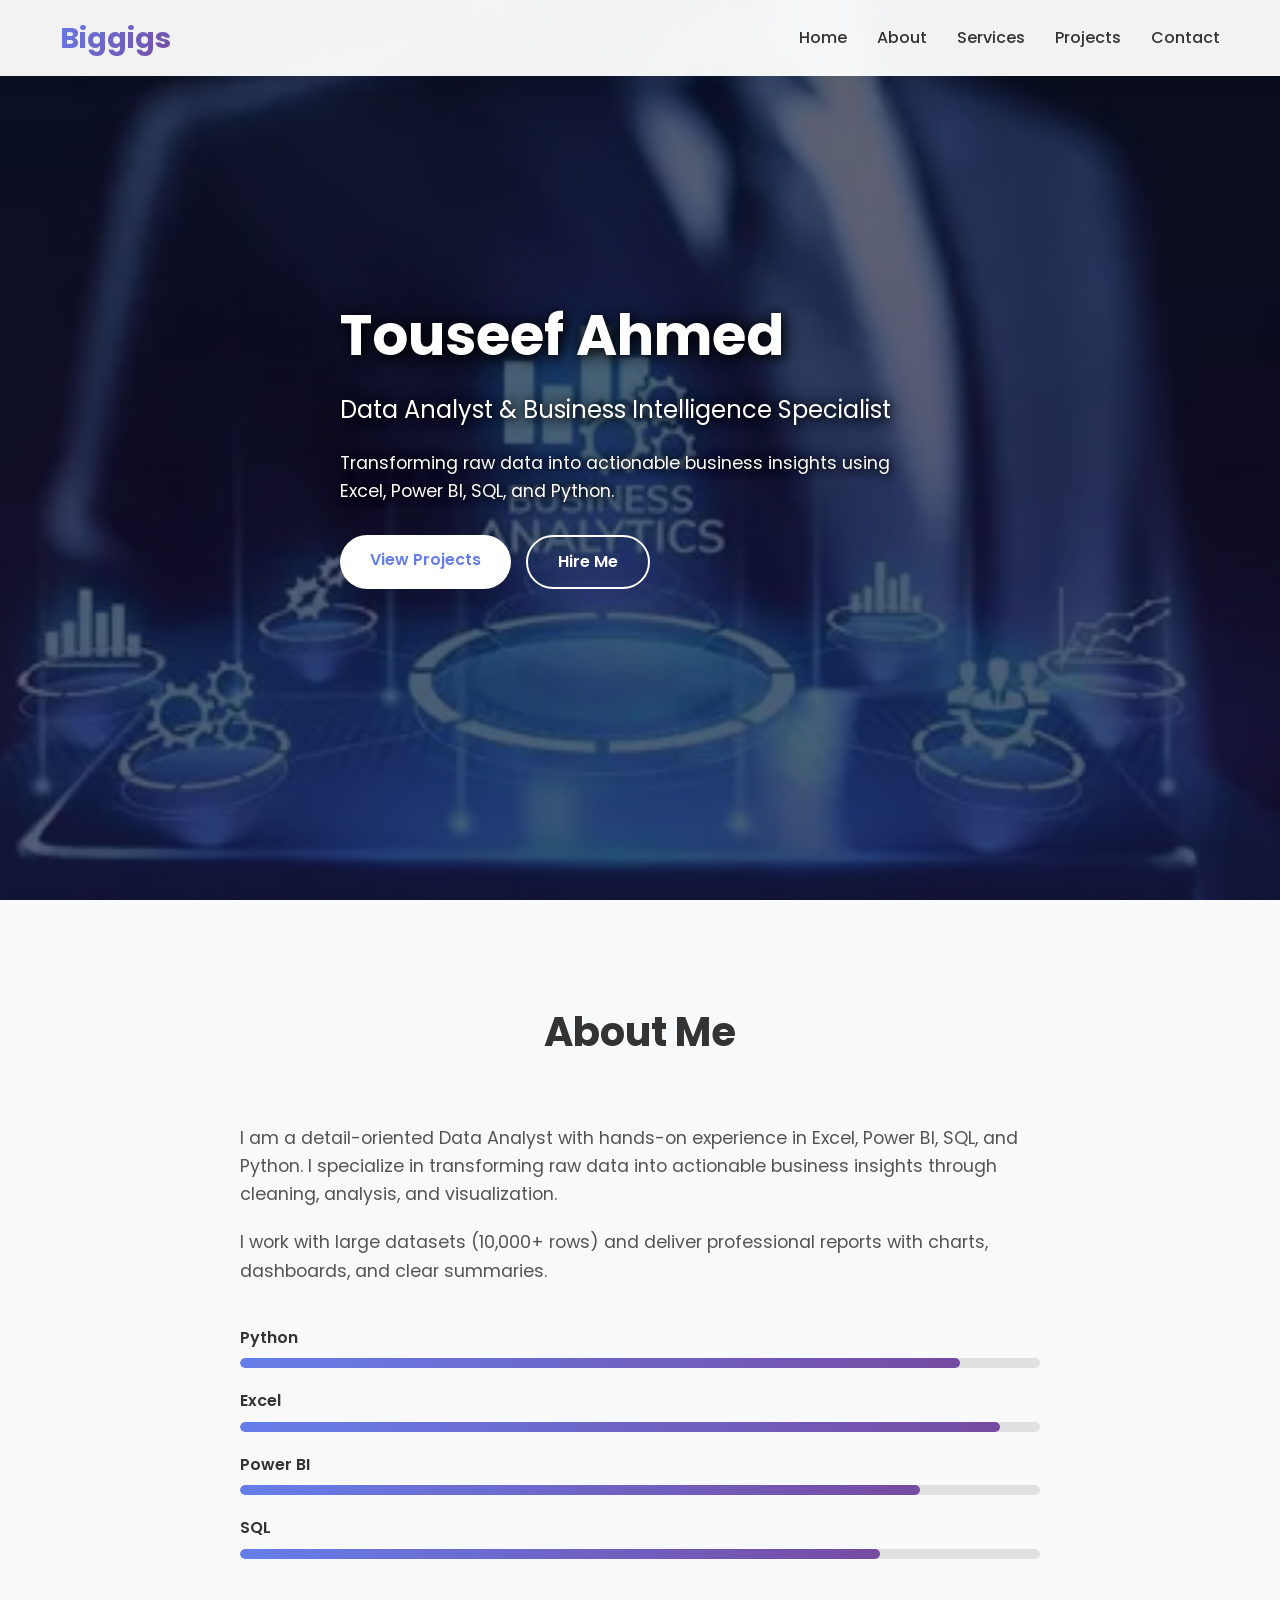
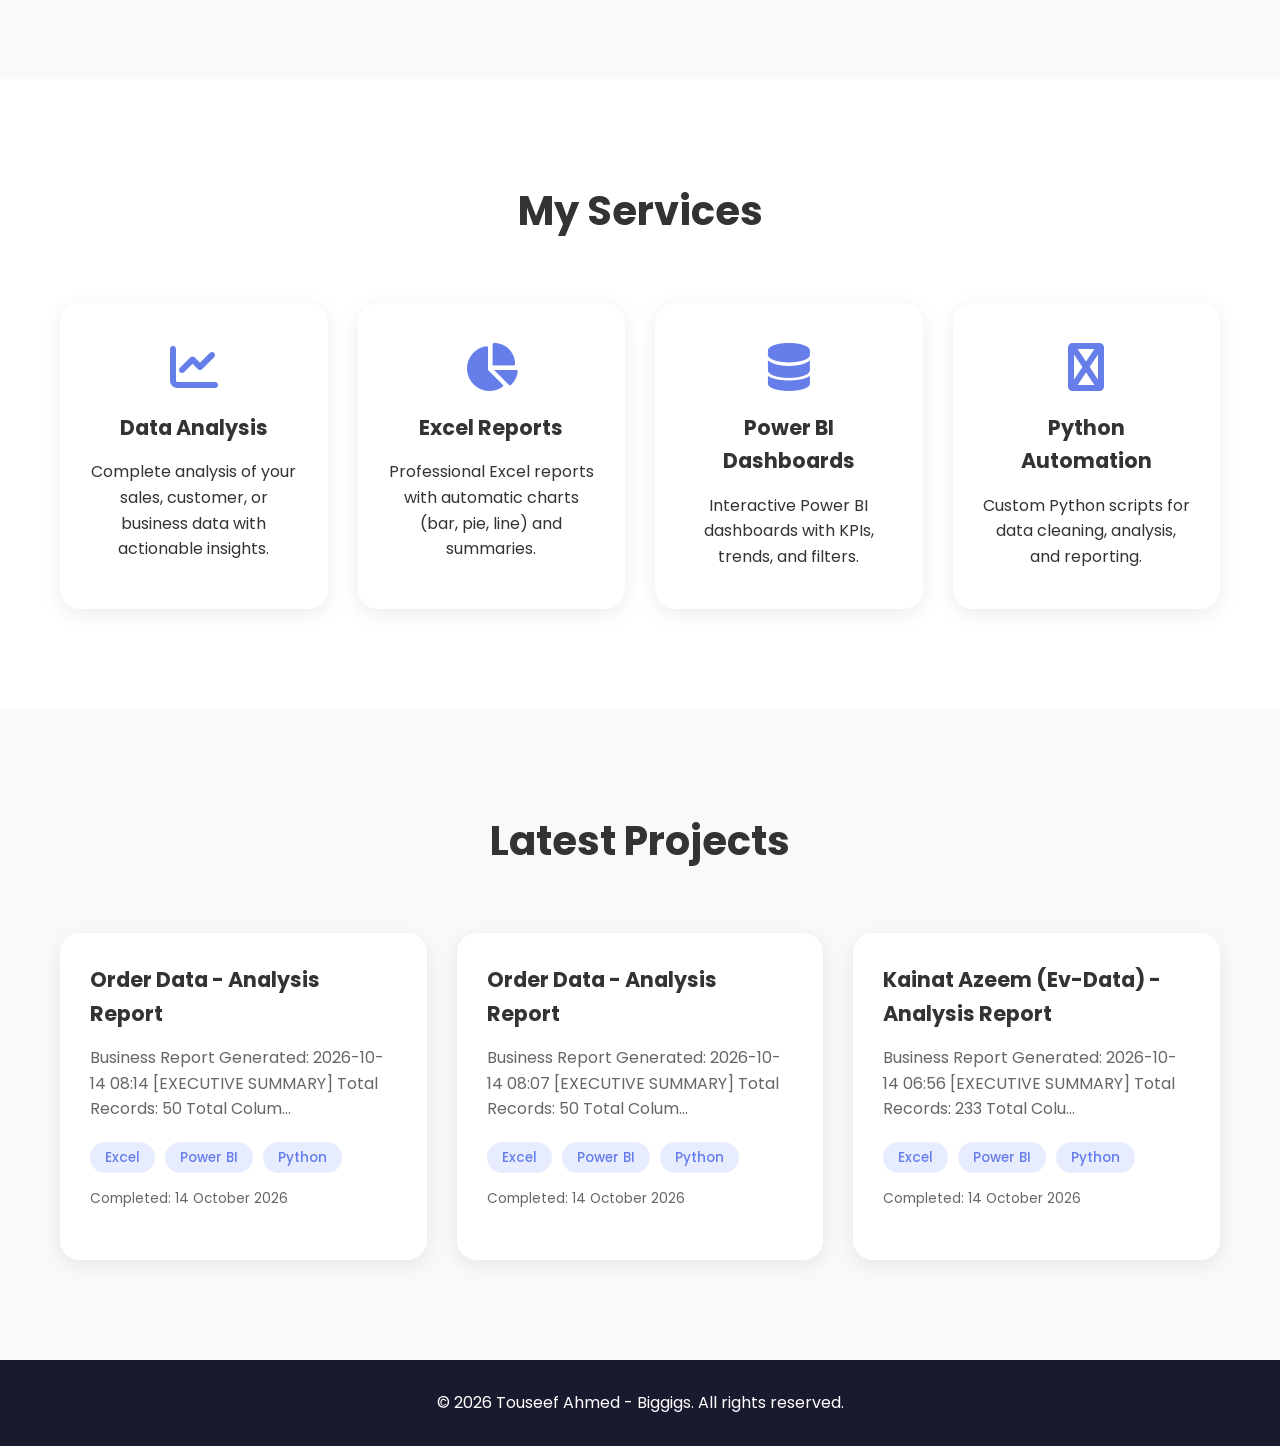
==== index.html @ 7743b67b "Update project: Order Data" ====
﻿<!DOCTYPE html>
<html lang="en">
<head>
    <meta charset="UTF-8">
    <meta name="viewport" content="width=device-width, initial-scale=1.0">
    <title>Touseef Ahmed - Data Analyst Portfolio</title>
    <link rel="stylesheet" href="style.css">
    <link href="https://fonts.googleapis.com/css2?family=Poppins:wght@300;400;600;700&display=swap" rel="stylesheet">
    <link rel="stylesheet" href="https://cdnjs.cloudflare.com/ajax/libs/font-awesome/6.4.0/css/all.min.css">
</head>
<body>
    <!-- Navigation -->
    <nav class="navbar">
        <div class="container">
            <div class="logo">Biggigs</div>
            <ul class="nav-links">
                <li><a href="#home">Home</a></li>
                <li><a href="#about">About</a></li>
                <li><a href="#services">Services</a></li>
                <li><a href="#projects">Projects</a></li>
                <li><a href="#contact">Contact</a></li>
            </ul>
        </div>
    </nav>

    <!-- Hero Section -->
    <section id="home" class="hero">
        <div class="container">
            <div class="hero-content">
                <h1>Touseef Ahmed</h1>
                <h2>Data Analyst & Business Intelligence Specialist</h2>
                <p>Transforming raw data into actionable business insights using Excel, Power BI, SQL, and Python.</p>
                <div class="hero-buttons">
                    <a href="#projects" class="btn btn-primary">View Projects</a>
                    <a href="#contact" class="btn btn-secondary">Hire Me</a>
                </div>
            </div>
        </div>
    </section>

    <!-- About Section -->
    <section id="about" class="about">
        <div class="container">
            <h2 class="section-title">About Me</h2>
            <div class="about-content">
                <p>I am a detail-oriented Data Analyst with hands-on experience in Excel, Power BI, SQL, and Python. I specialize in transforming raw data into actionable business insights through cleaning, analysis, and visualization.</p>
                <p>I work with large datasets (10,000+ rows) and deliver professional reports with charts, dashboards, and clear summaries.</p>
                <div class="skills">
                    <div class="skill-item">
                        <span>Python</span>
                        <div class="progress-bar"><div class="progress" style="width: 90%"></div></div>
                    </div>
                    <div class="skill-item">
                        <span>Excel</span>
                        <div class="progress-bar"><div class="progress" style="width: 95%"></div></div>
                    </div>
                    <div class="skill-item">
                        <span>Power BI</span>
                        <div class="progress-bar"><div class="progress" style="width: 85%"></div></div>
                    </div>
                    <div class="skill-item">
                        <span>SQL</span>
                        <div class="progress-bar"><div class="progress" style="width: 80%"></div></div>
                    </div>
                </div>
            </div>
        </div>
    </section>

    <!-- Services Section -->
    <section id="services" class="services">
        <div class="container">
            <h2 class="section-title">My Services</h2>
            <div class="services-grid">
                <div class="service-card">
                    <i class="fas fa-chart-line"></i>
                    <h3>Data Analysis</h3>
                    <p>Complete analysis of your sales, customer, or business data with actionable insights.</p>
                </div>
                <div class="service-card">
                    <i class="fas fa-chart-pie"></i>
                    <h3>Excel Reports</h3>
                    <p>Professional Excel reports with automatic charts (bar, pie, line) and summaries.</p>
                </div>
                <div class="service-card">
                    <i class="fas fa-database"></i>
                    <h3>Power BI Dashboards</h3>
                    <p>Interactive Power BI dashboards with KPIs, trends, and filters.</p>
                </div>
                <div class="service-card">
                    <i class="fas fa-python"></i>
                    <h3>Python Automation</h3>
                    <p>Custom Python scripts for data cleaning, analysis, and reporting.</p>
                </div>
            </div>
        </div>
    </section>

    <!-- Projects Section -->
    <section id="projects" class="projects">
        <div class="container">
            <h2 class="section-title">Latest Projects</h2>
            <div class="projects-grid" id="projects-grid">
                <div class="project-card" data-project="Order Data">
                    <h3>Order Data - Analysis Report</h3>
                    <p>Business Report    Generated: 2026-10-14 08:14  [EXECUTIVE SUMMARY] Total Records: 50 Total Colum...</p>
                    <div class="project-tags">
                        <span>Excel</span>
                        <span>Power BI</span>
                        <span>Python</span>
                    </div>
                    <p class="project-date">Completed: 14 October 2026</p>
                </div>

                <div class="project-card" data-project="Order Data">
                    <h3>Order Data - Analysis Report</h3>
                    <p>Business Report    Generated: 2026-10-14 08:07  [EXECUTIVE SUMMARY] Total Records: 50 Total Colum...</p>
                    <div class="project-tags">
                        <span>Excel</span>
                        <span>Power BI</span>
                        <span>Python</span>
                    </div>
                    <p class="project-date">Completed: 14 October 2026</p>
                </div>

                <div class="project-card" data-project="Kainat Azeem (Ev-Data)">
                    <h3>Kainat Azeem (Ev-Data) - Analysis Report</h3>
                    <p>Business Report    Generated: 2026-10-14 06:56  [EXECUTIVE SUMMARY] Total Records: 233 Total Colu...</p>
                    <div class="project-tags">
                        <span>Excel</span>
                        <span>Power BI</span>
                        <span>Python</span>
                    </div>
                    <p class="project-date">Completed: 14 October 2026</p>
                </div>

                
    </section>

    <!-- Footer -->
    <footer class="footer">
        <div class="container">
            <p>&copy; 2026 Touseef Ahmed - Biggigs. All rights reserved.</p>
        </div>
    </footer>

    <script src="script.js"></script>
</body>
</html>
---- style.css ----
﻿* {
    margin: 0;
    padding: 0;
    box-sizing: border-box;
}

body {
    font-family: 'Poppins', sans-serif;
    line-height: 1.6;
    color: #333;
    overflow-x: hidden;
}

.container {
    max-width: 1200px;
    margin: 0 auto;
    padding: 0 20px;
}

/* Navigation */
.navbar {
    position: fixed;
    top: 0;
    width: 100%;
    background: rgba(255, 255, 255, 0.95);
    backdrop-filter: blur(10px);
    box-shadow: 0 2px 20px rgba(0,0,0,0.1);
    z-index: 1000;
    padding: 15px 0;
}

.navbar .container {
    display: flex;
    justify-content: space-between;
    align-items: center;
}

.logo {
    font-size: 1.8rem;
    font-weight: 700;
    background: linear-gradient(135deg, #667eea, #764ba2);
    -webkit-background-clip: text;
    -webkit-text-fill-color: transparent;
}

.nav-links {
    display: flex;
    list-style: none;
    gap: 30px;
}

.nav-links a {
    text-decoration: none;
    color: #333;
    font-weight: 500;
    transition: color 0.3s;
}

.nav-links a:hover {
    color: #667eea;
}



.btn {
    padding: 12px 30px;
    border-radius: 50px;
    text-decoration: none;
    font-weight: 600;
    transition: all 0.3s;
    display: inline-block;
}

.btn-primary {
    background: white;
    color: #667eea;
}

.btn-primary:hover {
    transform: translateY(-3px);
    box-shadow: 0 10px 30px rgba(0,0,0,0.2);
}

.btn-secondary {
    background: transparent;
    color: white;
    border: 2px solid white;
}

.btn-secondary:hover {
    background: white;
    color: #667eea;
}

/* Sections */
section {
    padding: 100px 0;
}

.section-title {
    text-align: center;
    font-size: 2.5rem;
    margin-bottom: 60px;
    color: #333;
}

/* About */
.about {
    background: #f8f9fa;
}

.about-content {
    max-width: 800px;
    margin: 0 auto;
}

.about-content p {
    font-size: 1.1rem;
    margin-bottom: 20px;
    color: #555;
}

.skills {
    margin-top: 40px;
}

.skill-item {
    margin-bottom: 20px;
}

.skill-item span {
    display: block;
    font-weight: 600;
    margin-bottom: 8px;
}

.progress-bar {
    height: 10px;
    background: #e0e0e0;
    border-radius: 10px;
    overflow: hidden;
}

.progress {
    height: 100%;
    background: linear-gradient(90deg, #667eea, #764ba2);
    border-radius: 10px;
    transition: width 1s ease;
}

/* Services */
.services-grid {
    display: grid;
    grid-template-columns: repeat(auto-fit, minmax(250px, 1fr));
    gap: 30px;
}

.service-card {
    background: white;
    padding: 40px 30px;
    border-radius: 20px;
    text-align: center;
    box-shadow: 0 5px 20px rgba(0,0,0,0.08);
    transition: transform 0.3s, box-shadow 0.3s;
}

.service-card:hover {
    transform: translateY(-10px);
    box-shadow: 0 15px 40px rgba(0,0,0,0.15);
}

.service-card i {
    font-size: 3rem;
    color: #667eea;
    margin-bottom: 20px;
}

.service-card h3 {
    font-size: 1.3rem;
    margin-bottom: 15px;
}

/* Projects */
.projects {
    background: #f8f9fa;
}

.projects-grid {
    display: grid;
    grid-template-columns: repeat(auto-fit, minmax(300px, 1fr));
    gap: 30px;
}

.project-card {
    background: white;
    padding: 30px;
    border-radius: 20px;
    box-shadow: 0 5px 20px rgba(0,0,0,0.08);
    transition: transform 0.3s;
}

.project-card:hover {
    transform: translateY(-5px);
}

.project-card h3 {
    font-size: 1.3rem;
    margin-bottom: 15px;
    color: #333;
}

.project-card p {
    color: #666;
    margin-bottom: 20px;
}

.project-date {
    color: #999;
    font-size: 0.85rem;
    margin-top: 15px;
}

.project-tags {
    display: flex;
    gap: 10px;
    flex-wrap: wrap;
}

.project-tags span {
    background: #e8ecff;
    color: #667eea;
    padding: 5px 15px;
    border-radius: 20px;
    font-size: 0.85rem;
    font-weight: 500;
}

/* Contact */
.contact-grid {
    display: grid;
    grid-template-columns: repeat(auto-fit, minmax(220px, 1fr));
    gap: 25px;
}

.contact-card {
    background: white;
    padding: 30px;
    border-radius: 20px;
    text-align: center;
    text-decoration: none;
    color: #333;
    box-shadow: 0 5px 20px rgba(0,0,0,0.08);
    transition: transform 0.3s, box-shadow 0.3s;
    display: block;
}

.contact-card:hover {
    transform: translateY(-5px);
    box-shadow: 0 15px 40px rgba(0,0,0,0.15);
}

.contact-card i {
    font-size: 2.5rem;
    color: #667eea;
    margin-bottom: 15px;
}

.contact-card h3 {
    font-size: 1.1rem;
    margin-bottom: 8px;
}

.contact-card p {
    color: #666;
    font-size: 0.9rem;
}

/* Footer */
.footer {
    background: #1a1a2e;
    color: white;
    text-align: center;
    padding: 30px 0;
}

/* Responsive */
@media (max-width: 768px) {
    .hero-content h1 {
        font-size: 2.5rem;
    }
    .hero-content h2 {
        font-size: 1.2rem;
    }
    .nav-links {
        display: none;
    }
    .section-title {
        font-size: 2rem;
    }
}
/* Hero - Business Analytics Background (CLEAR) */
.hero {
    height: 100vh;
    display: flex;
    align-items: center;
    background: linear-gradient(
        rgba(20, 30, 70, 0.55),
        rgba(40, 20, 80, 0.55)
    ),
    url('business-analytics-bg.jpg');
    background-size: cover;
    background-position: center;
    background-attachment: fixed;
    color: white;
    padding-top: 80px;
    position: relative;
}

/* Dark overlay for better text readability */
.hero::before {
    content: '';
    position: absolute;
    top: 0;
    left: 0;
    right: 0;
    bottom: 0;
    background: rgba(0, 0, 0, 0.25);
    z-index: 1;
}

.hero .container {
    position: relative;
    z-index: 2;
}

.hero-content h1 {
    font-size: 3.5rem;
    font-weight: 700;
    margin-bottom: 10px;
    text-shadow: 2px 2px 12px rgba(0, 0, 0, 0.9),
                 0 0 20px rgba(0, 0, 0, 0.7);
}

.hero-content h2 {
    font-size: 1.5rem;
    font-weight: 400;
    margin-bottom: 20px;
    opacity: 1;
    text-shadow: 2px 2px 10px rgba(0, 0, 0, 0.9),
                 0 0 15px rgba(0, 0, 0, 0.7);
}

.hero-content p {
    font-size: 1.1rem;
    margin-bottom: 30px;
    max-width: 600px;
    opacity: 1;
    text-shadow: 1px 1px 8px rgba(0, 0, 0, 0.9),
                 0 0 12px rgba(0, 0, 0, 0.7);
}

.hero-buttons {
    display: flex;
    gap: 15px;
    flex-wrap: wrap;
}



/* Project Image */
.project-image {
    width: 100%;
    height: 200px;
    overflow: hidden;
    border-radius: 12px;
    margin-bottom: 20px;
    background: #f0f4f8;
    display: flex;
    align-items: center;
    justify-content: center;
}

.project-image img {
    width: 100%;
    height: 100%;
    object-fit: cover;
    transition: transform 0.3s ease;
}

.project-card:hover .project-image img {
    transform: scale(1.05);
}
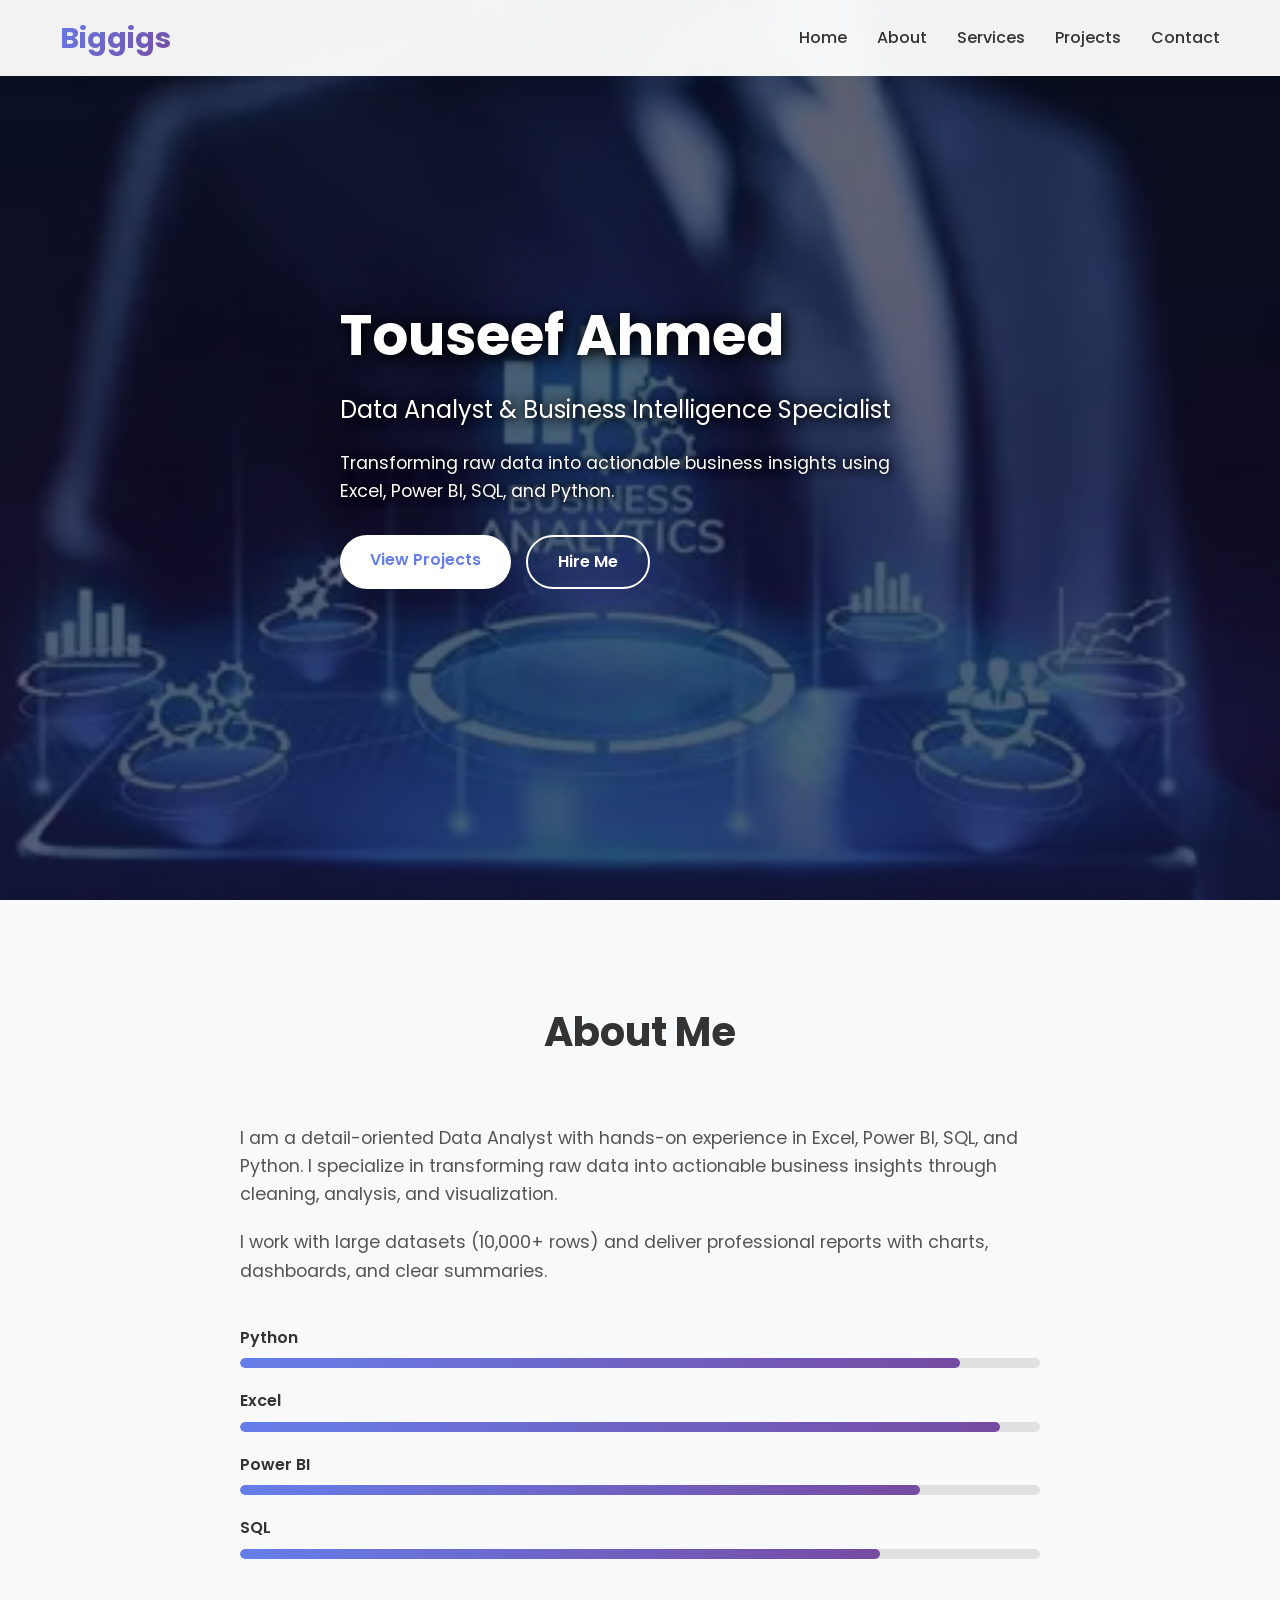
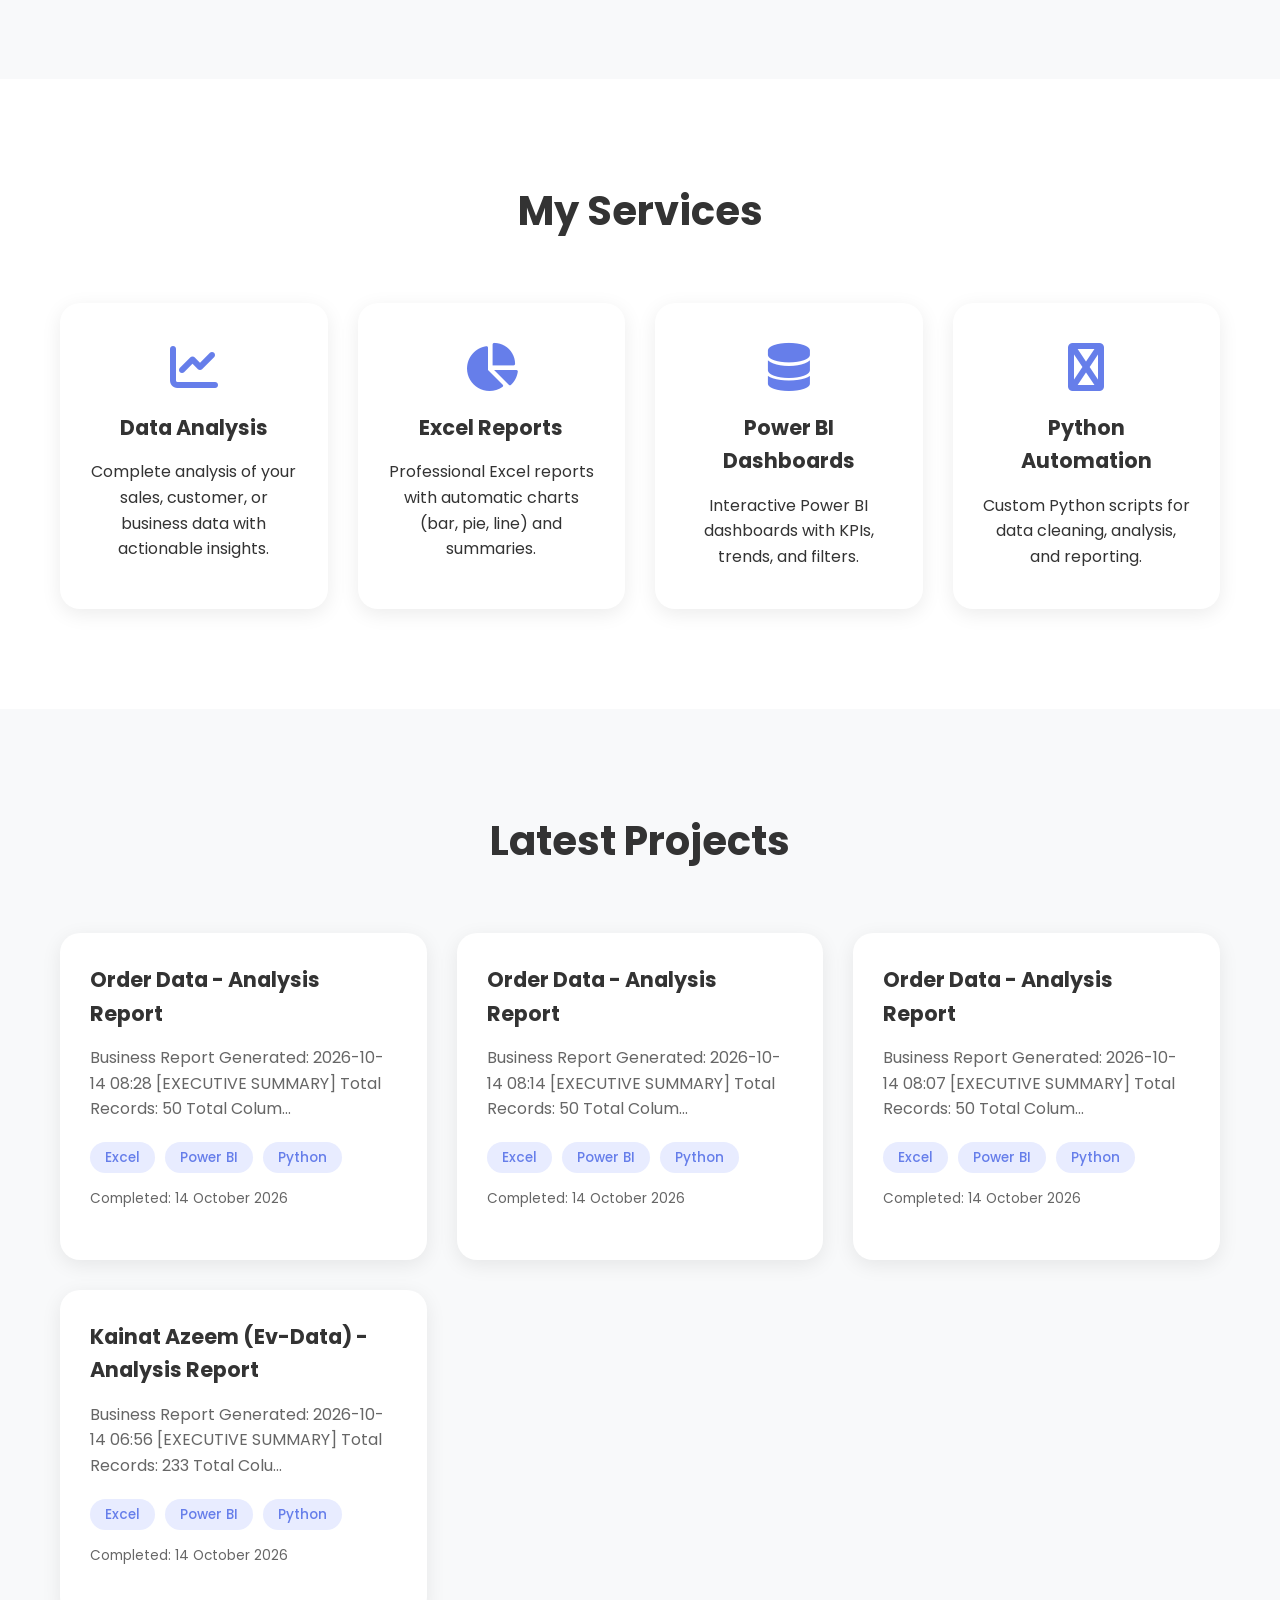
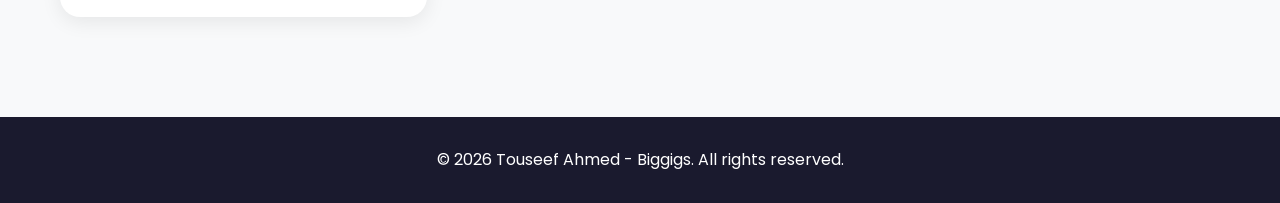
==== commit 133a60f8: "Update project: Order Data" ====
--- a/index.html
+++ b/index.html
@@ -103,6 +103,17 @@
             <div class="projects-grid" id="projects-grid">
                 <div class="project-card" data-project="Order Data">
                     <h3>Order Data - Analysis Report</h3>
+                    <p>Business Report    Generated: 2026-10-14 08:28  [EXECUTIVE SUMMARY] Total Records: 50 Total Colum...</p>
+                    <div class="project-tags">
+                        <span>Excel</span>
+                        <span>Power BI</span>
+                        <span>Python</span>
+                    </div>
+                    <p class="project-date">Completed: 14 October 2026</p>
+                </div>
+
+                <div class="project-card" data-project="Order Data">
+                    <h3>Order Data - Analysis Report</h3>
                     <p>Business Report    Generated: 2026-10-14 08:14  [EXECUTIVE SUMMARY] Total Records: 50 Total Colum...</p>
                     <div class="project-tags">
                         <span>Excel</span>
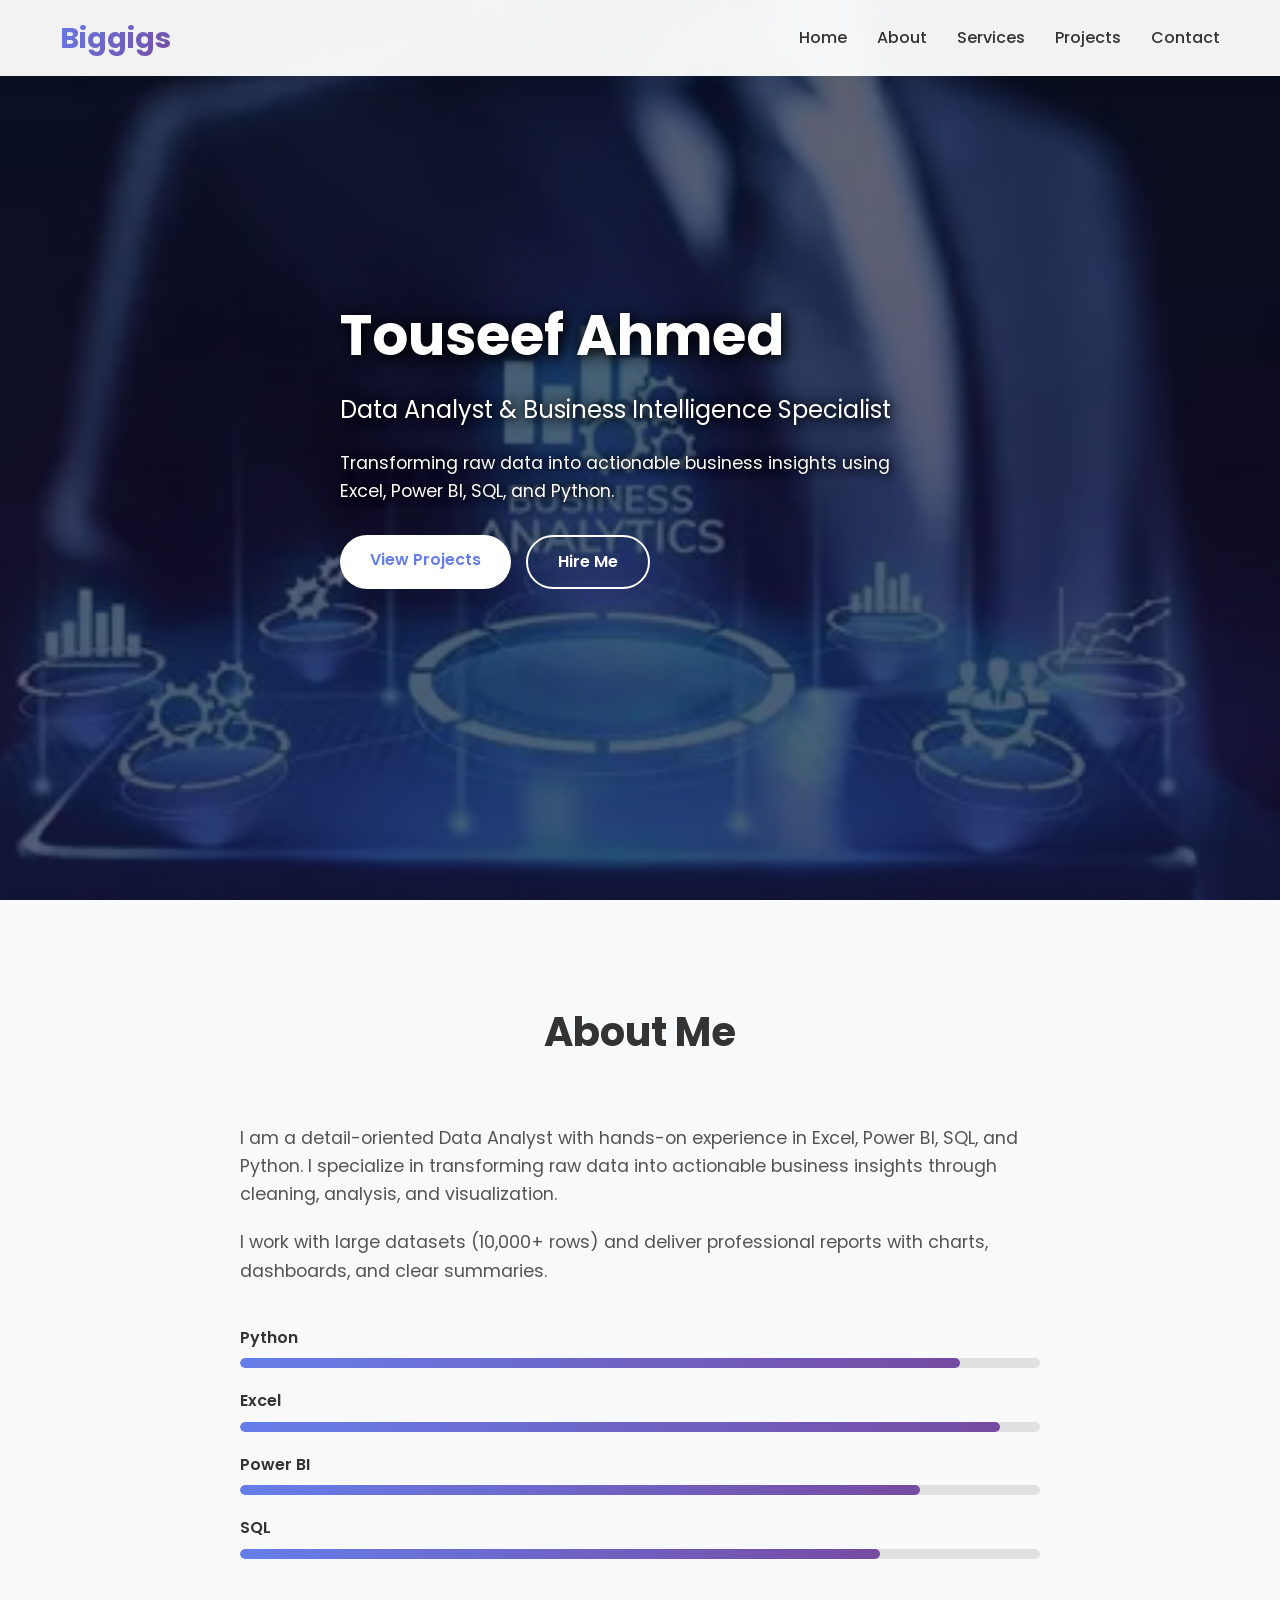
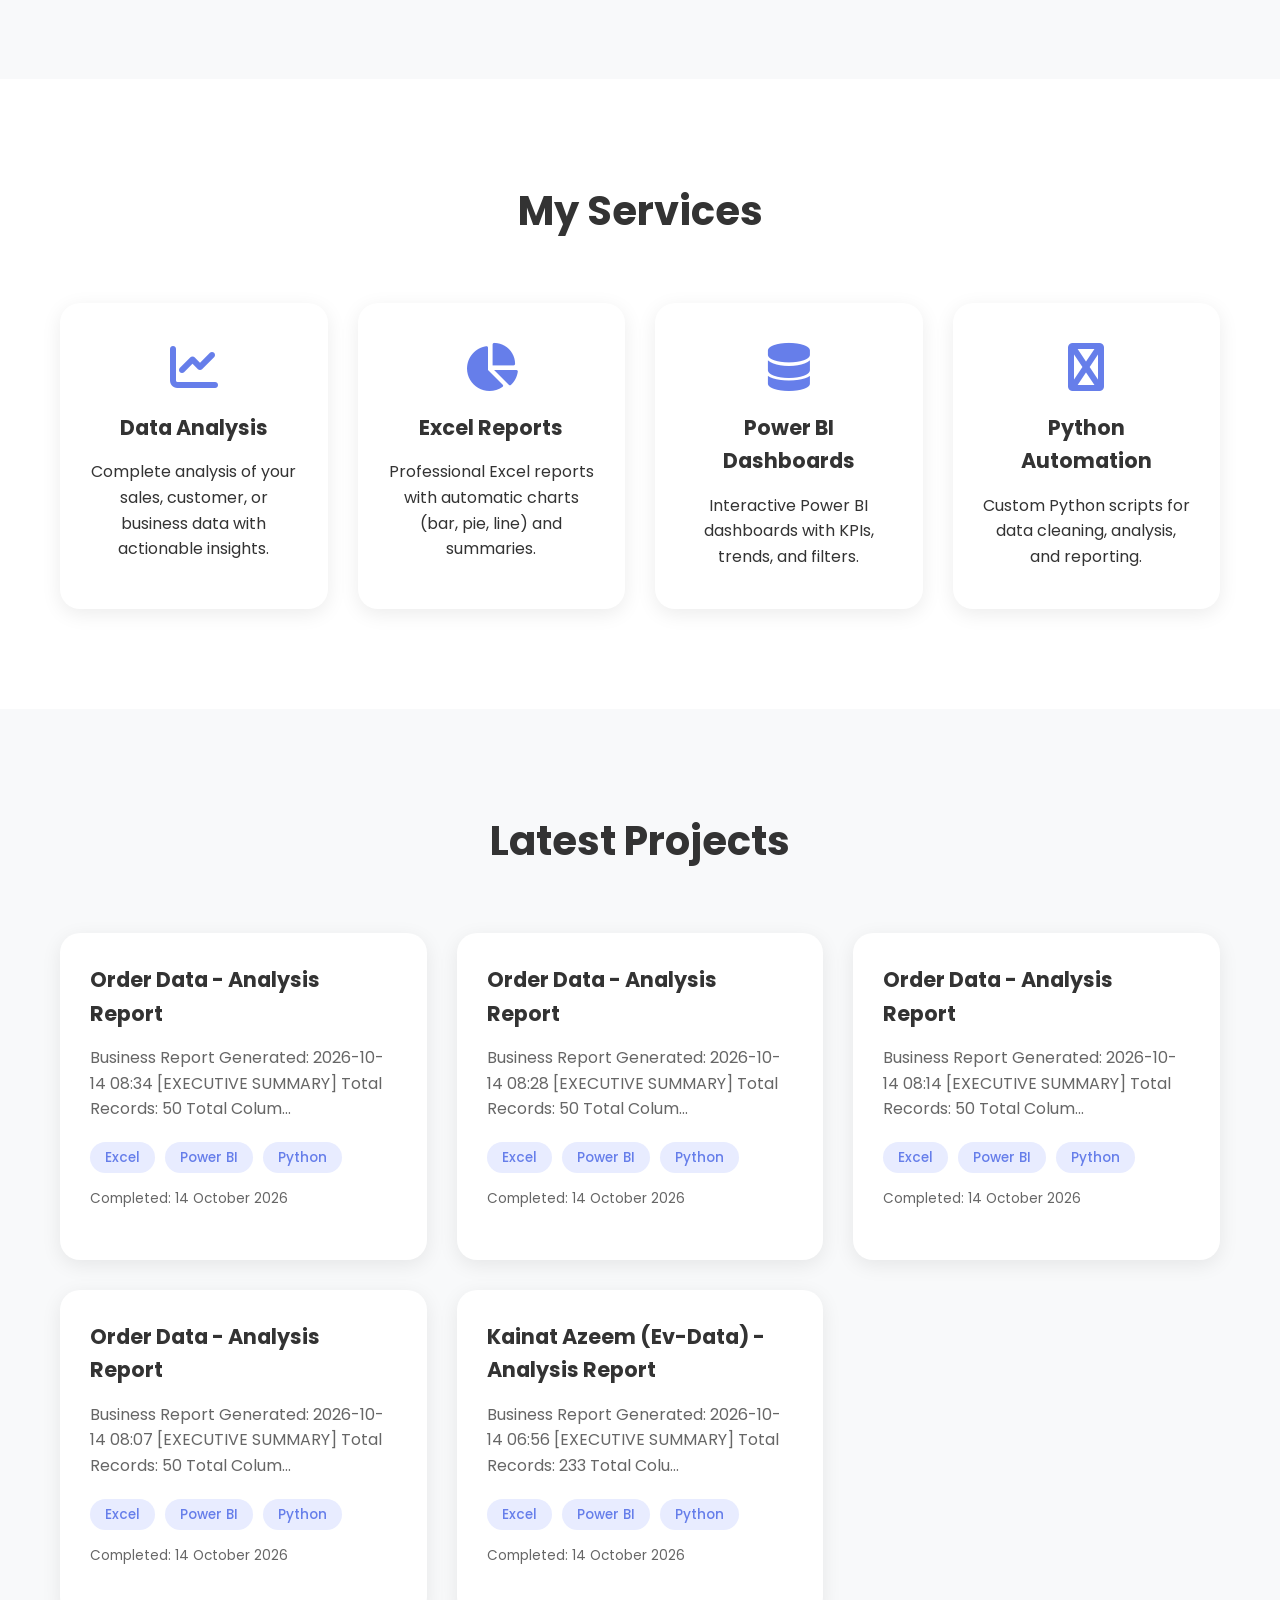
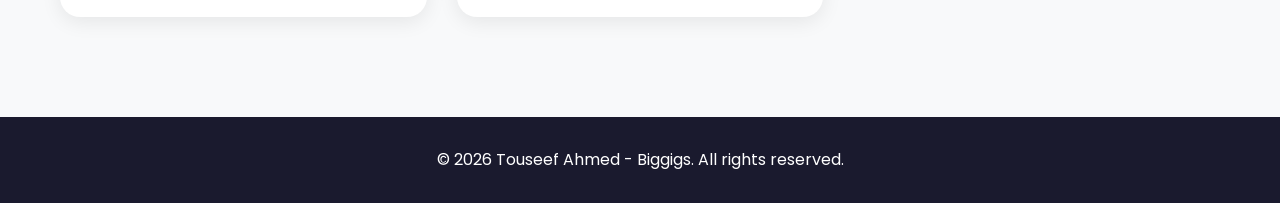
==== commit d4af5ce1: "Update project: Order Data" ====
--- a/index.html
+++ b/index.html
@@ -103,6 +103,17 @@
             <div class="projects-grid" id="projects-grid">
                 <div class="project-card" data-project="Order Data">
                     <h3>Order Data - Analysis Report</h3>
+                    <p>Business Report    Generated: 2026-10-14 08:34  [EXECUTIVE SUMMARY] Total Records: 50 Total Colum...</p>
+                    <div class="project-tags">
+                        <span>Excel</span>
+                        <span>Power BI</span>
+                        <span>Python</span>
+                    </div>
+                    <p class="project-date">Completed: 14 October 2026</p>
+                </div>
+
+                <div class="project-card" data-project="Order Data">
+                    <h3>Order Data - Analysis Report</h3>
                     <p>Business Report    Generated: 2026-10-14 08:28  [EXECUTIVE SUMMARY] Total Records: 50 Total Colum...</p>
                     <div class="project-tags">
                         <span>Excel</span>
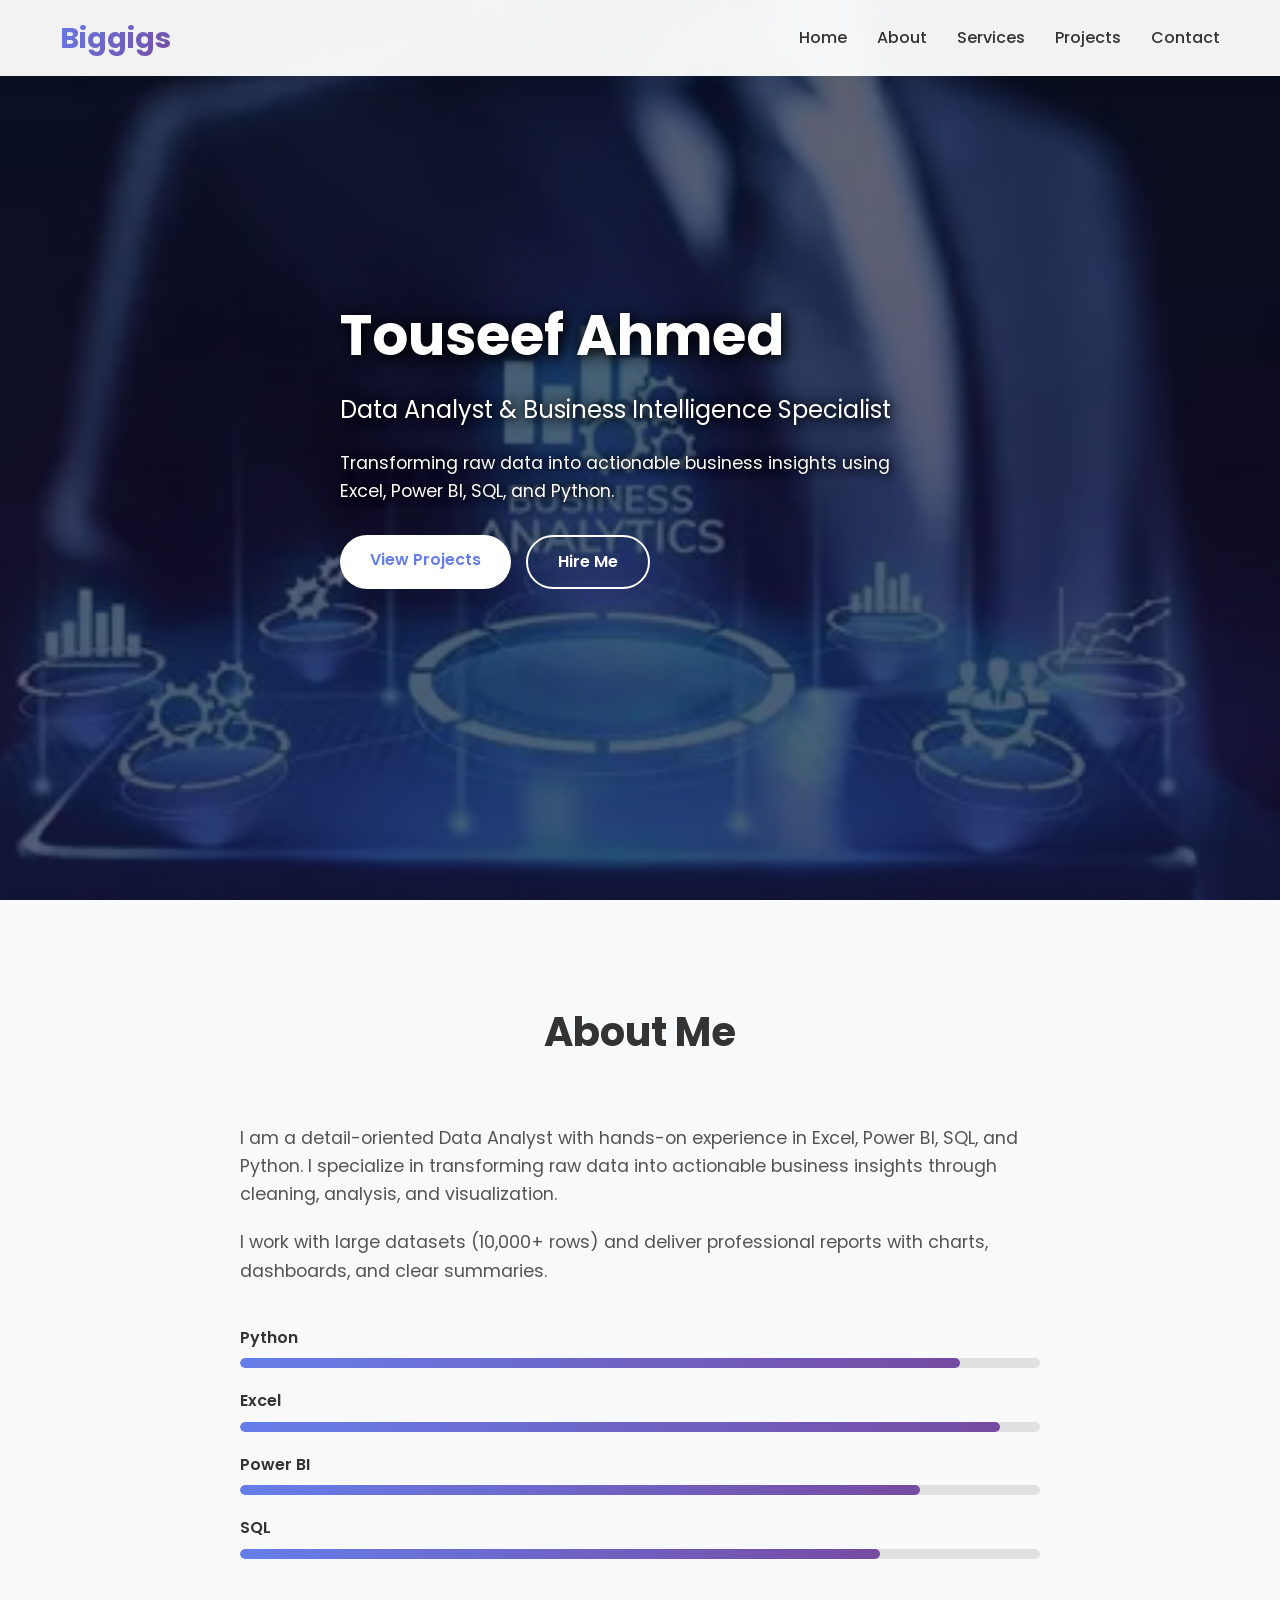
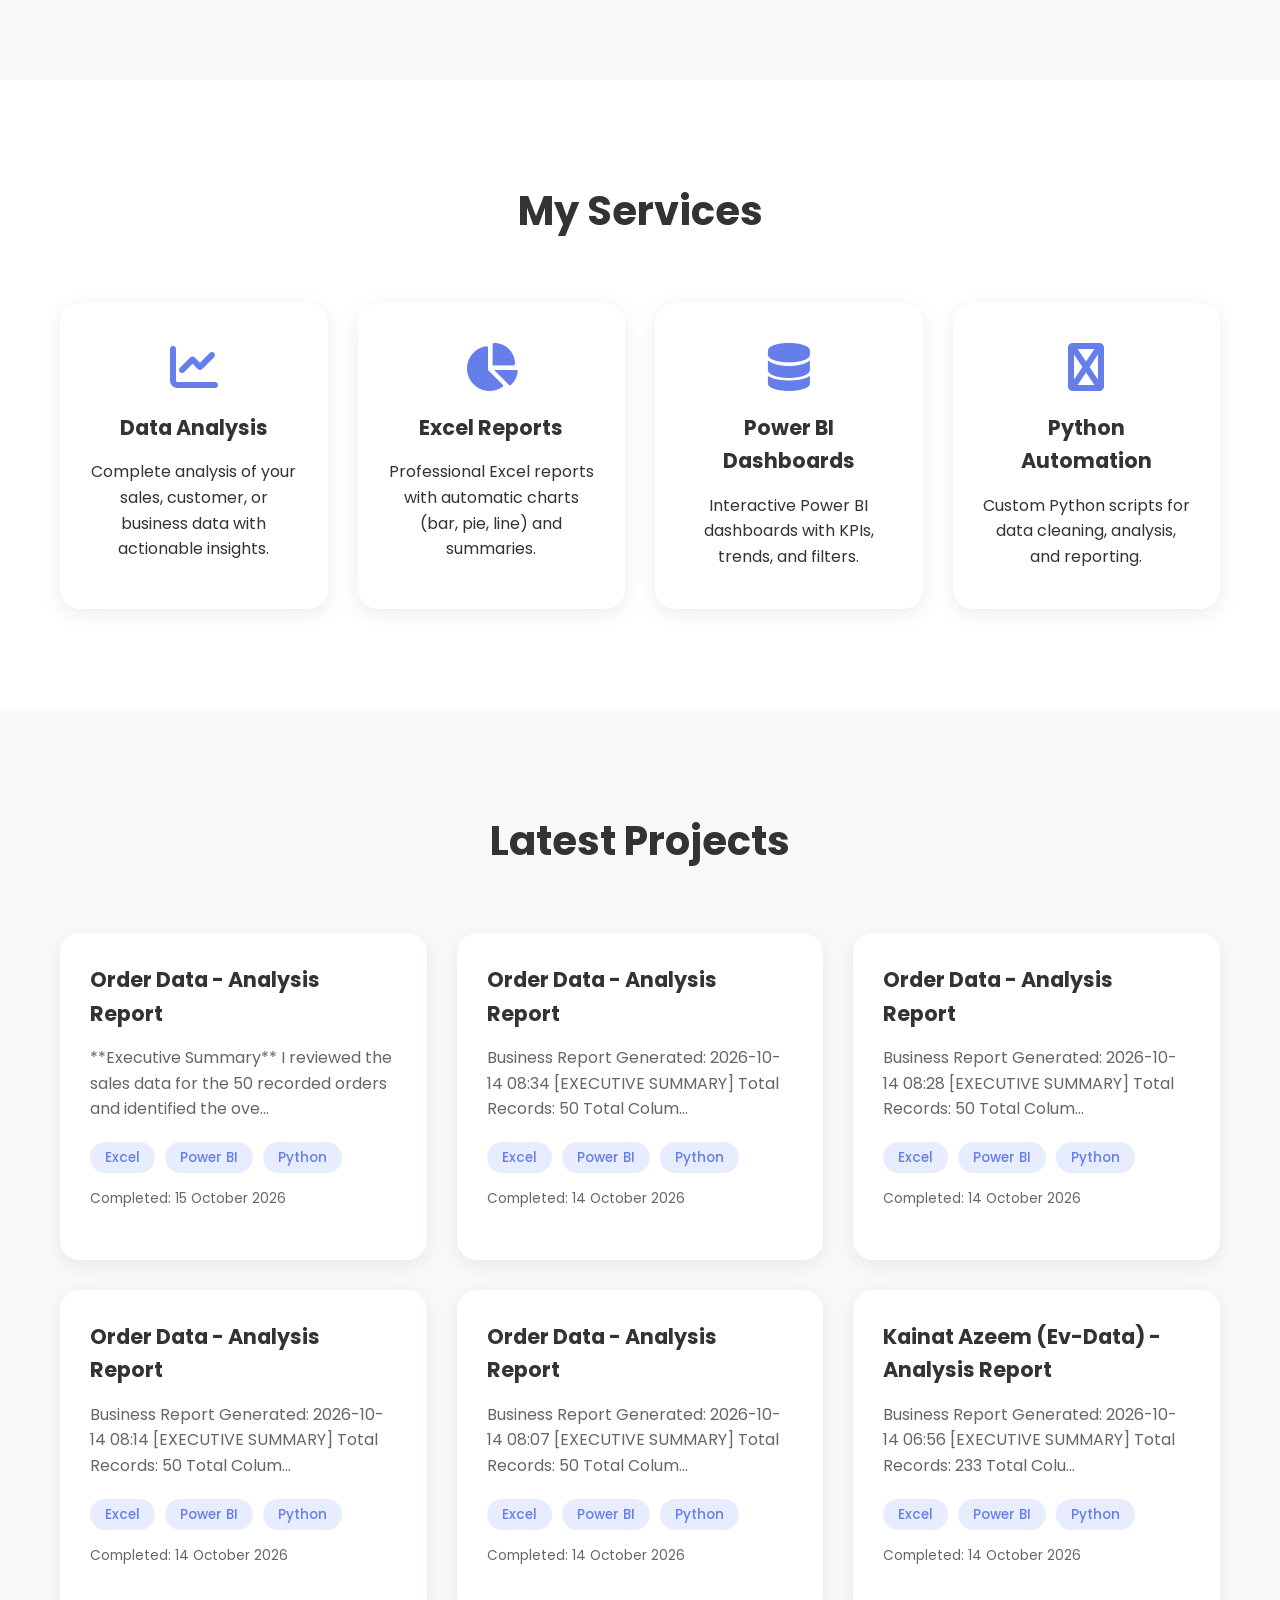
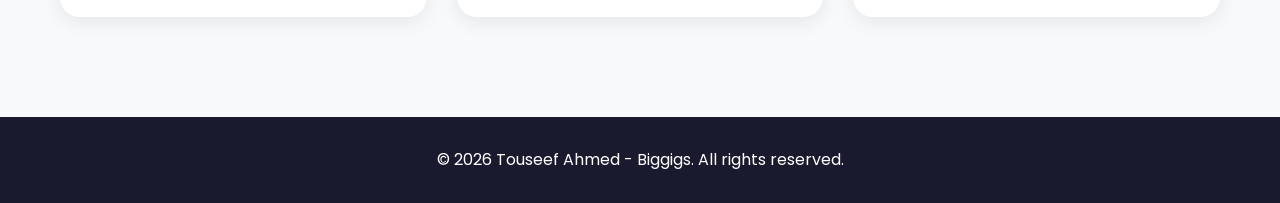
==== commit d1f1f1e5: "Update project: Order Data" ====
--- a/index.html
+++ b/index.html
@@ -103,6 +103,17 @@
             <div class="projects-grid" id="projects-grid">
                 <div class="project-card" data-project="Order Data">
                     <h3>Order Data - Analysis Report</h3>
+                    <p>**Executive Summary**    I reviewed the sales data for the 50 recorded orders and identified the ove...</p>
+                    <div class="project-tags">
+                        <span>Excel</span>
+                        <span>Power BI</span>
+                        <span>Python</span>
+                    </div>
+                    <p class="project-date">Completed: 15 October 2026</p>
+                </div>
+
+                <div class="project-card" data-project="Order Data">
+                    <h3>Order Data - Analysis Report</h3>
                     <p>Business Report    Generated: 2026-10-14 08:34  [EXECUTIVE SUMMARY] Total Records: 50 Total Colum...</p>
                     <div class="project-tags">
                         <span>Excel</span>
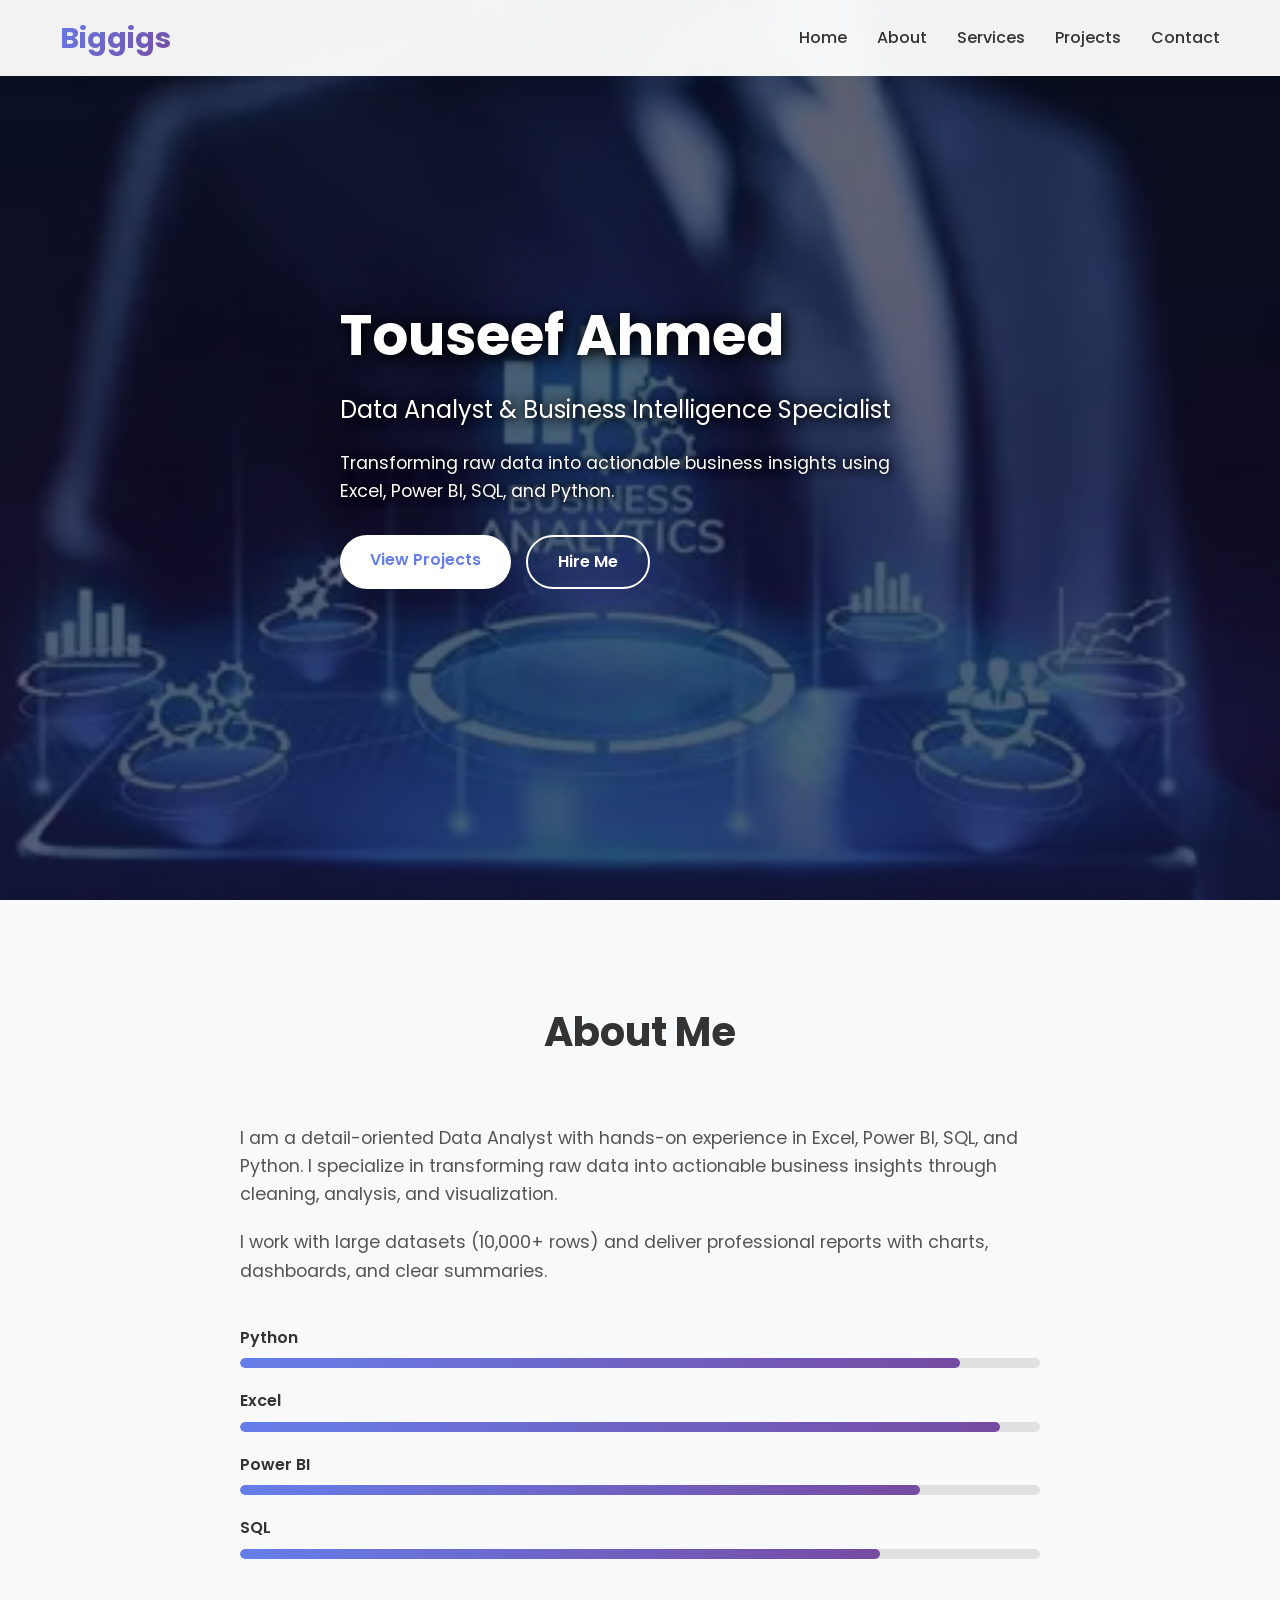
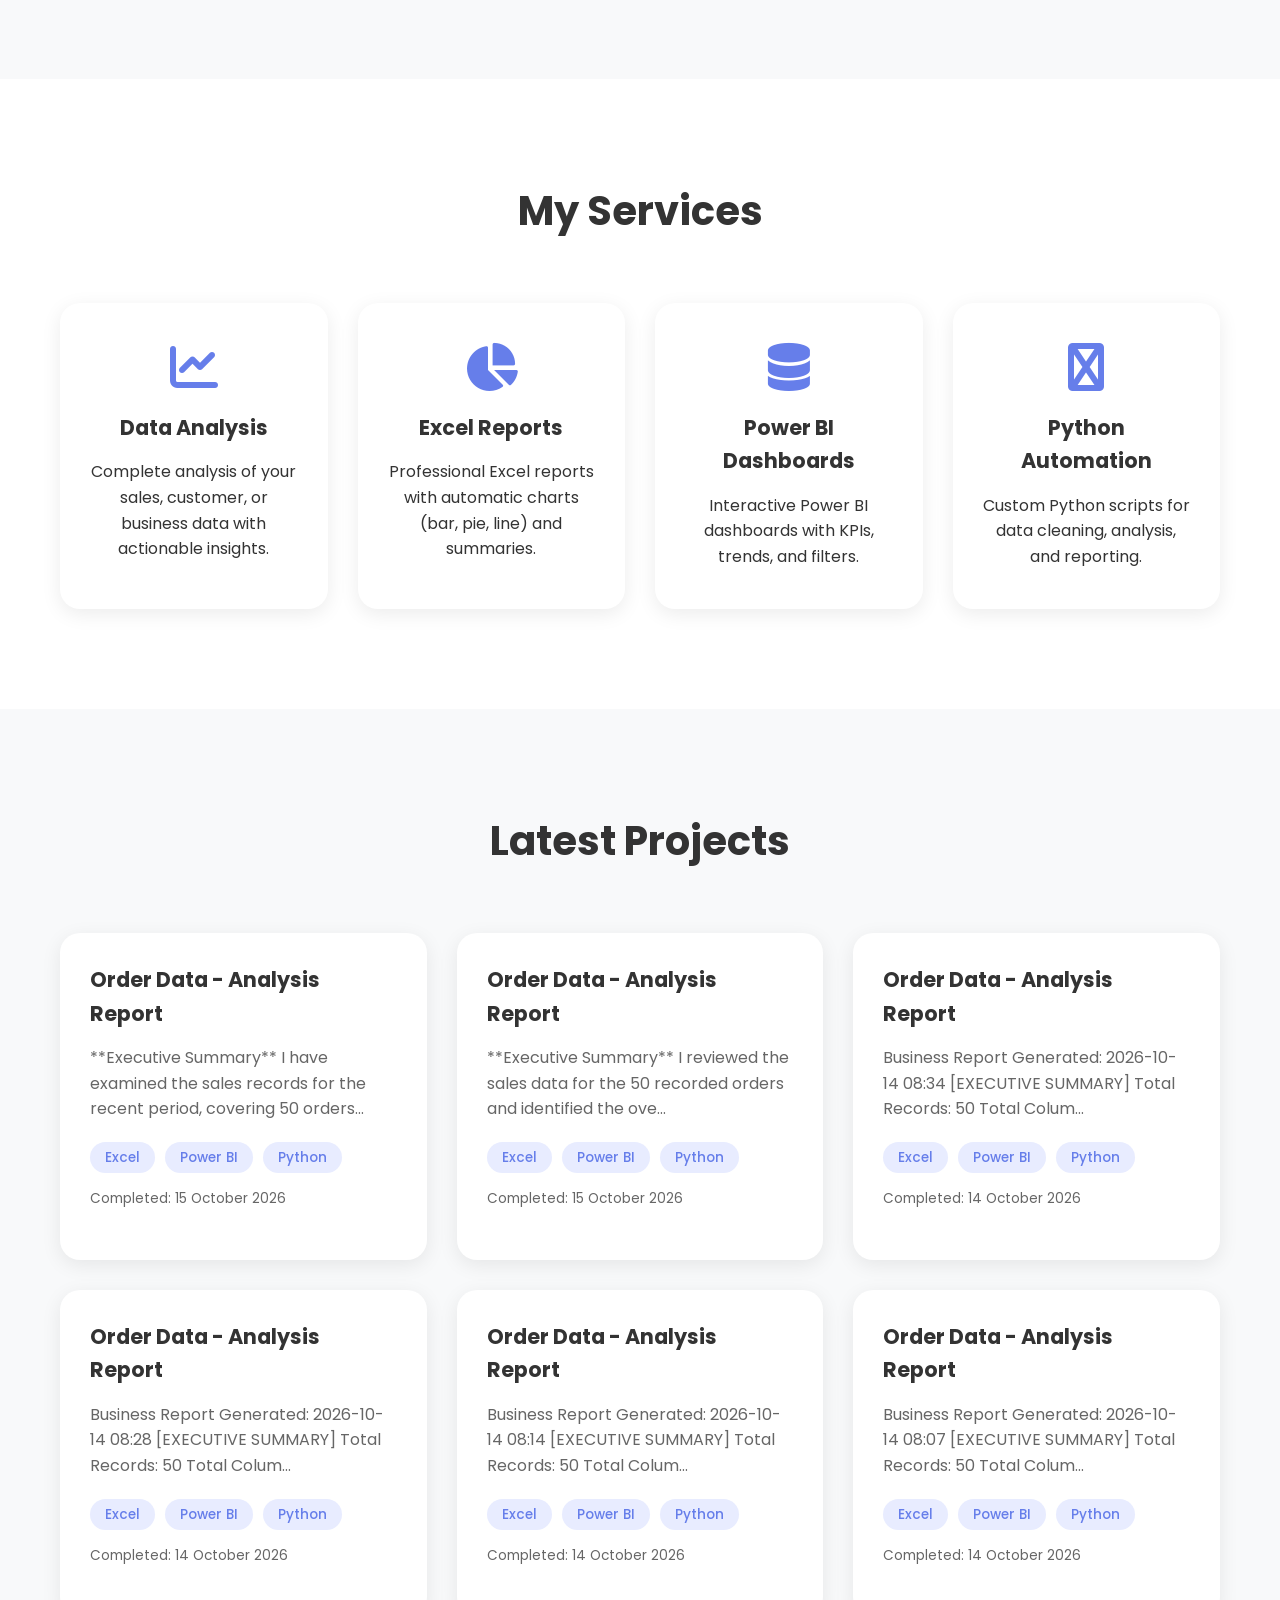
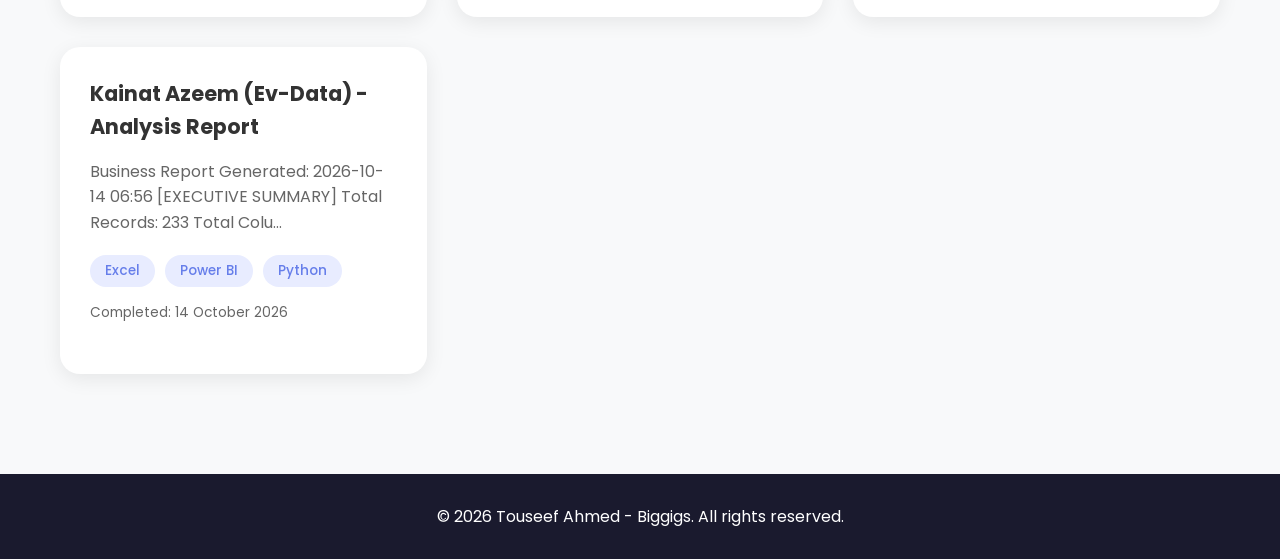
==== commit 2324036f: "Update project: Order Data" ====
--- a/index.html
+++ b/index.html
@@ -103,6 +103,17 @@
             <div class="projects-grid" id="projects-grid">
                 <div class="project-card" data-project="Order Data">
                     <h3>Order Data - Analysis Report</h3>
+                    <p>**Executive Summary**   I have examined the sales records for the recent period, covering 50 orders...</p>
+                    <div class="project-tags">
+                        <span>Excel</span>
+                        <span>Power BI</span>
+                        <span>Python</span>
+                    </div>
+                    <p class="project-date">Completed: 15 October 2026</p>
+                </div>
+
+                <div class="project-card" data-project="Order Data">
+                    <h3>Order Data - Analysis Report</h3>
                     <p>**Executive Summary**    I reviewed the sales data for the 50 recorded orders and identified the ove...</p>
                     <div class="project-tags">
                         <span>Excel</span>
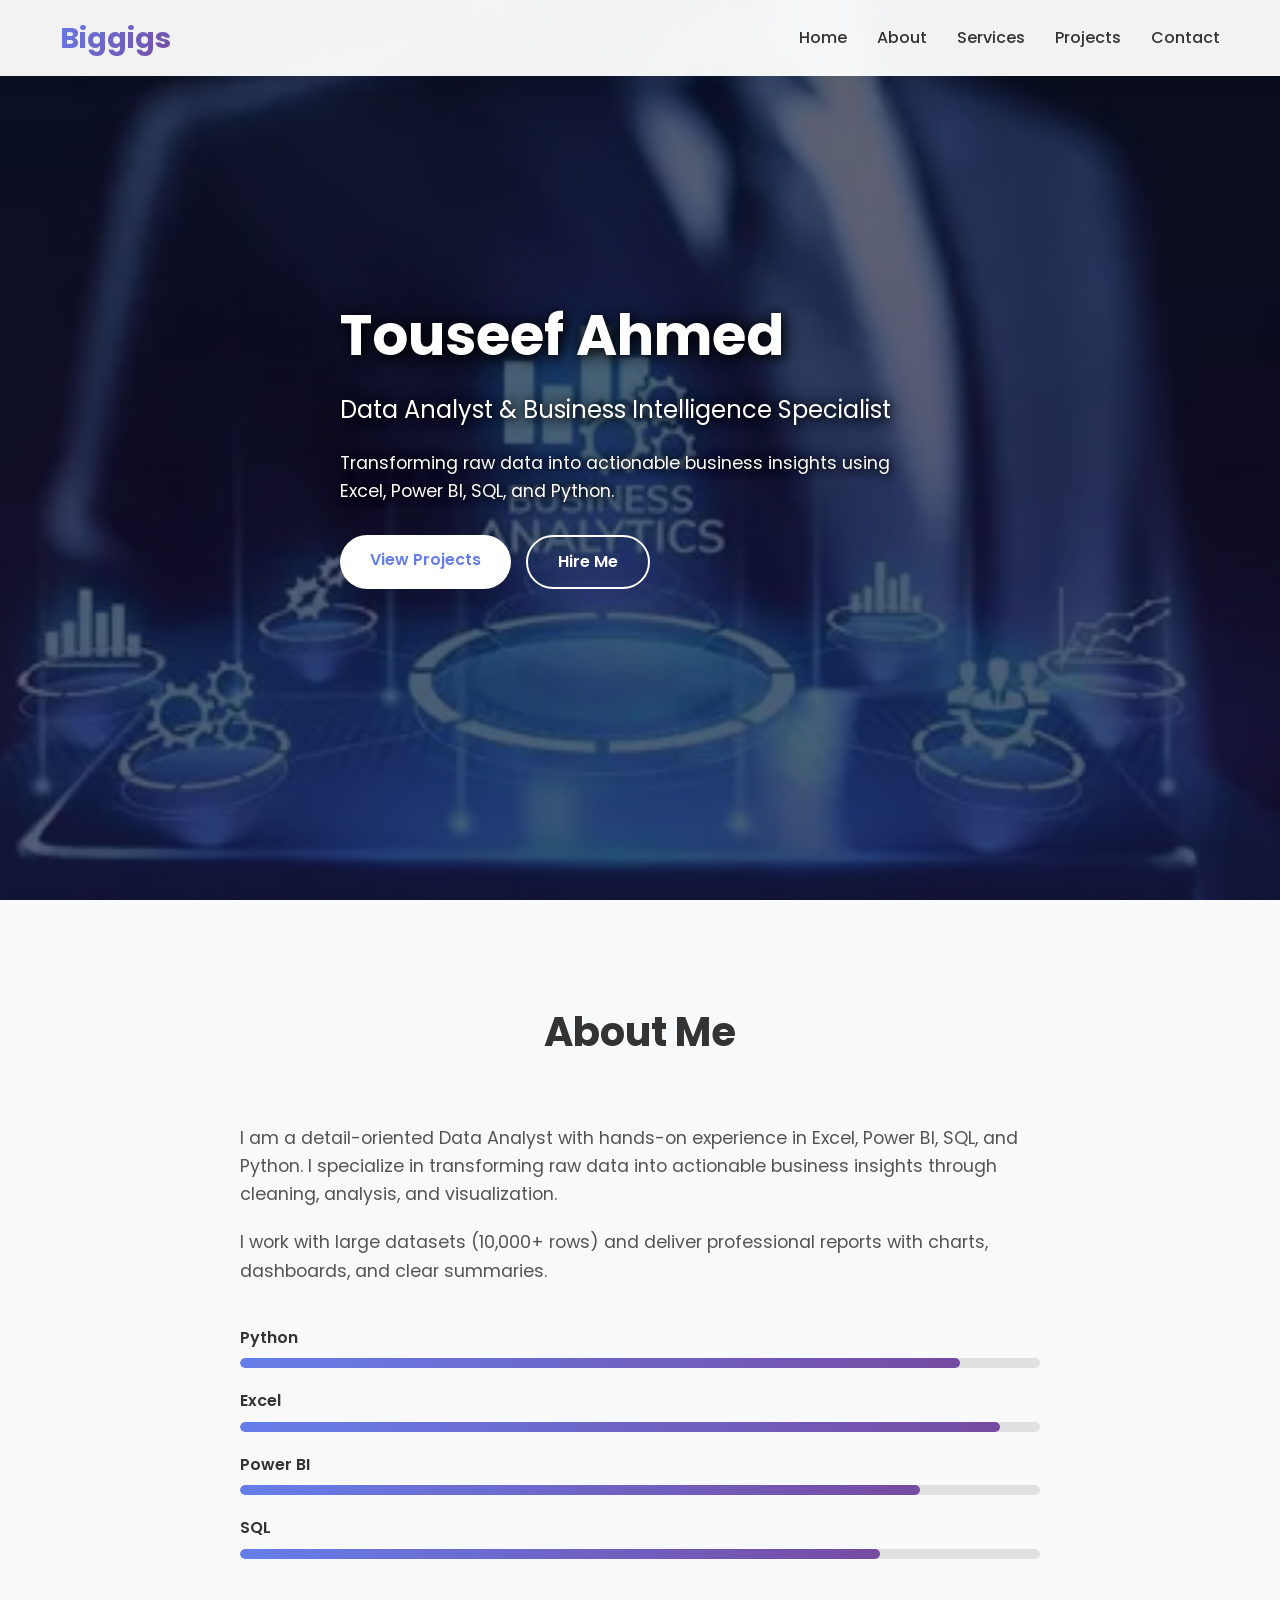
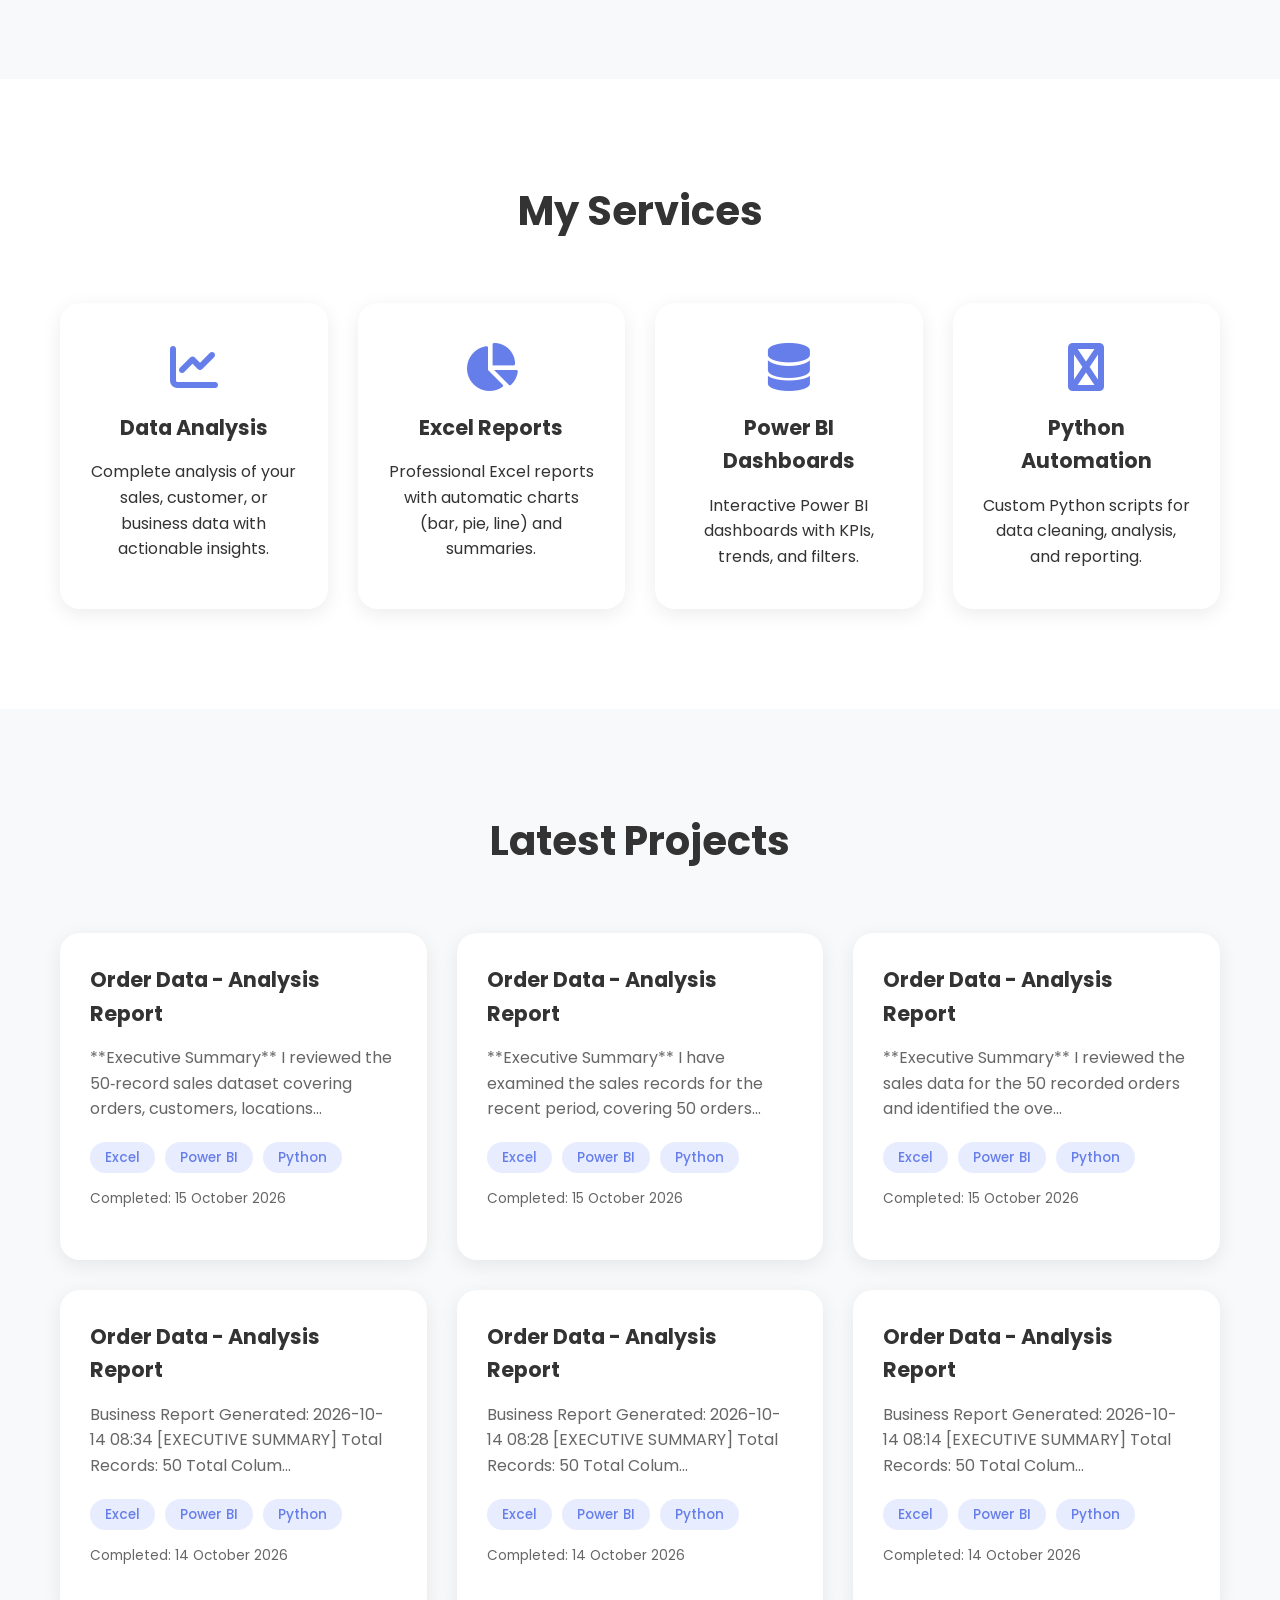
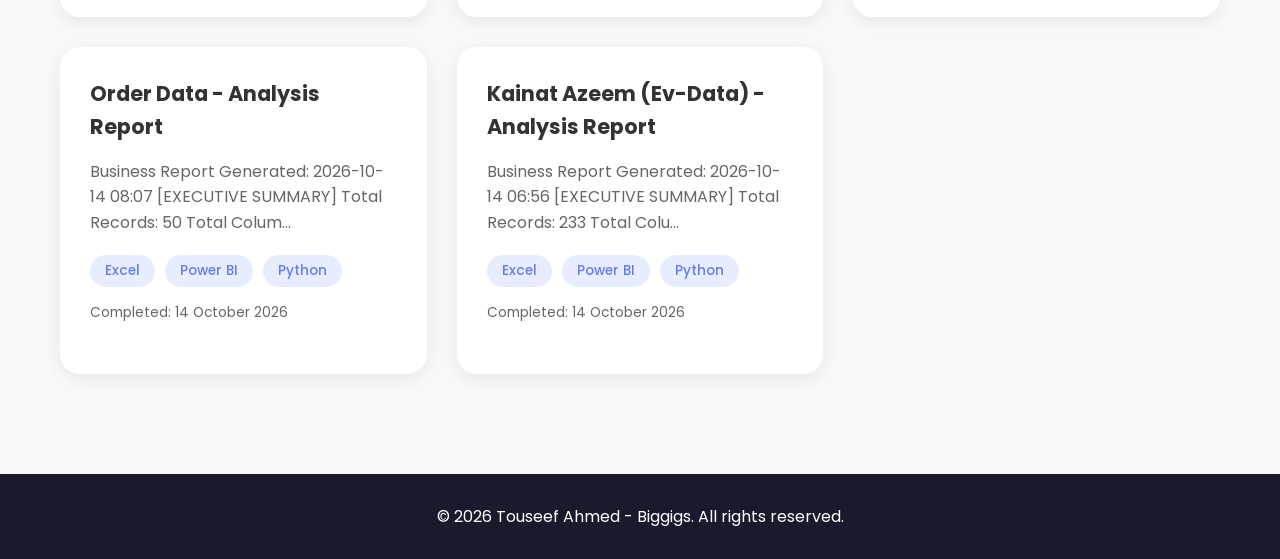
==== commit 446526ac: "Update project: Order Data" ====
--- a/index.html
+++ b/index.html
@@ -103,6 +103,17 @@
             <div class="projects-grid" id="projects-grid">
                 <div class="project-card" data-project="Order Data">
                     <h3>Order Data - Analysis Report</h3>
+                    <p>**Executive Summary**   I reviewed the 50‑record sales dataset covering orders, customers, locations...</p>
+                    <div class="project-tags">
+                        <span>Excel</span>
+                        <span>Power BI</span>
+                        <span>Python</span>
+                    </div>
+                    <p class="project-date">Completed: 15 October 2026</p>
+                </div>
+
+                <div class="project-card" data-project="Order Data">
+                    <h3>Order Data - Analysis Report</h3>
                     <p>**Executive Summary**   I have examined the sales records for the recent period, covering 50 orders...</p>
                     <div class="project-tags">
                         <span>Excel</span>
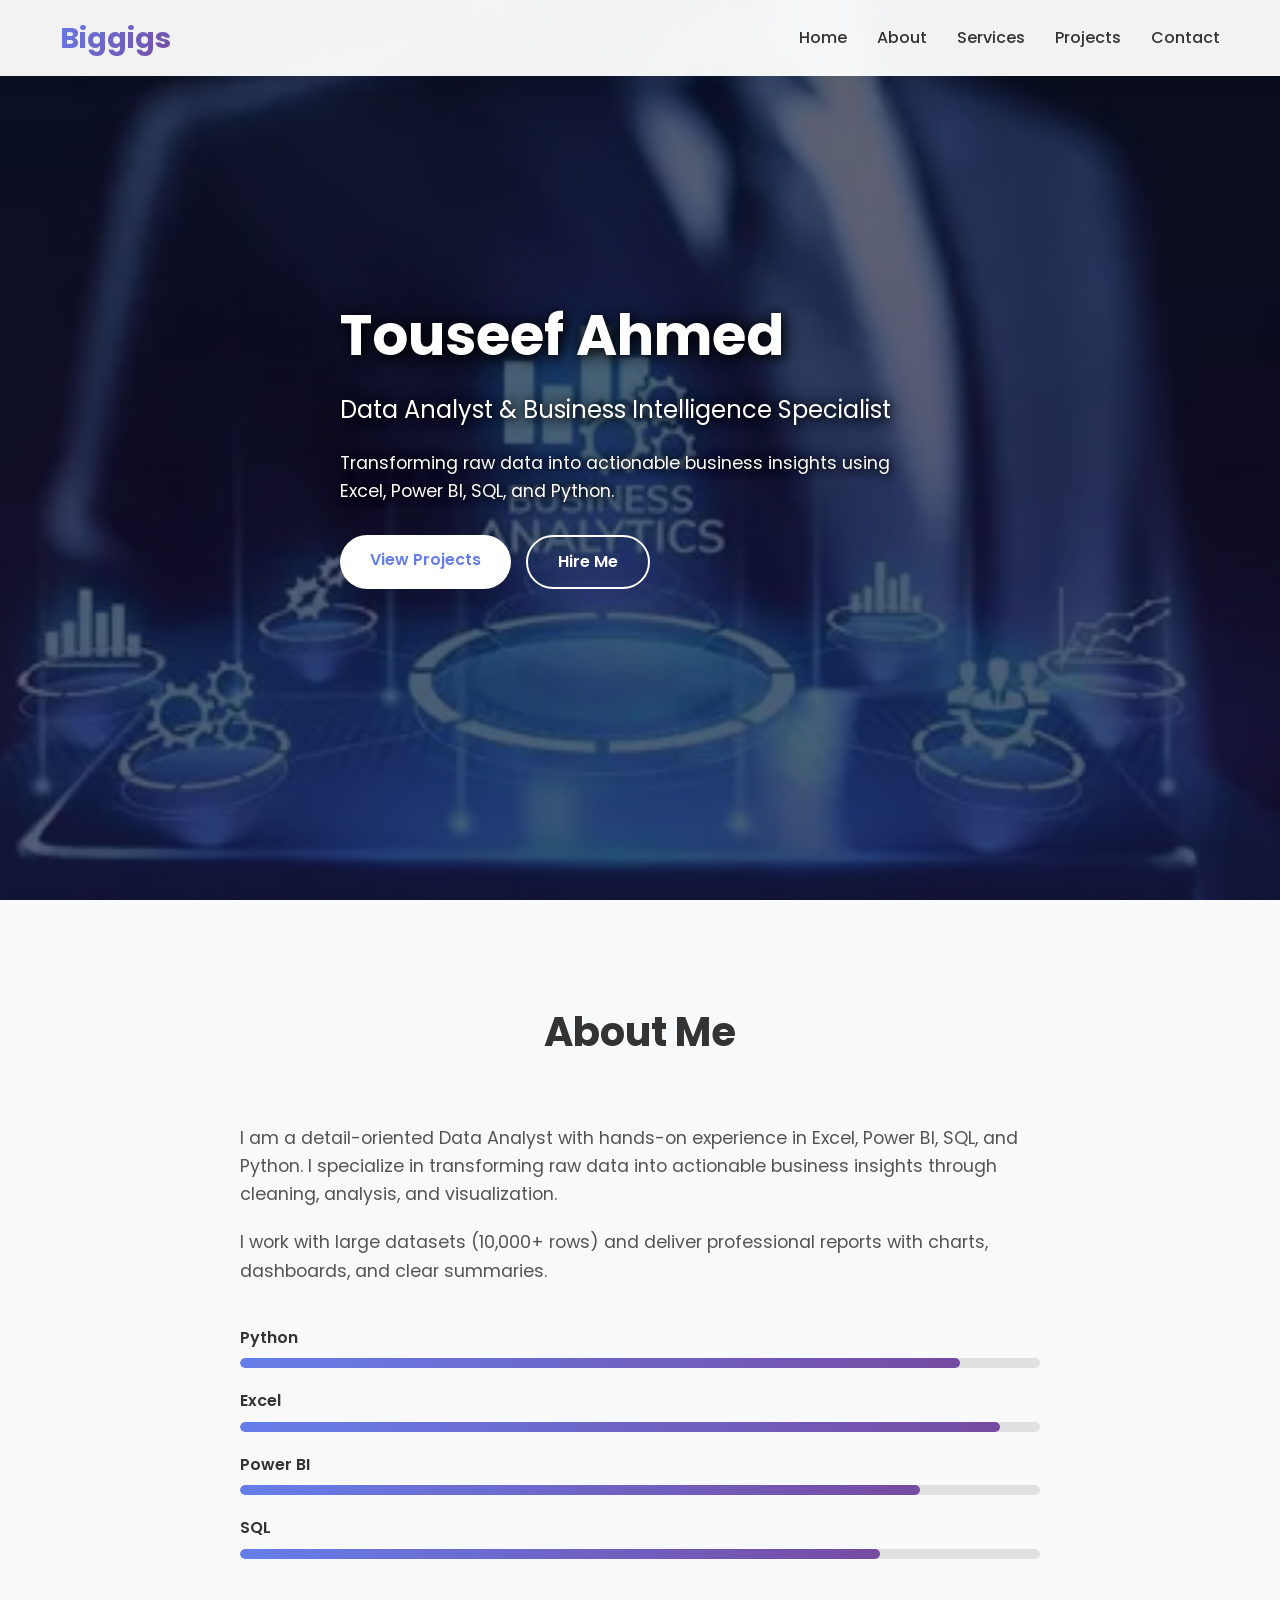
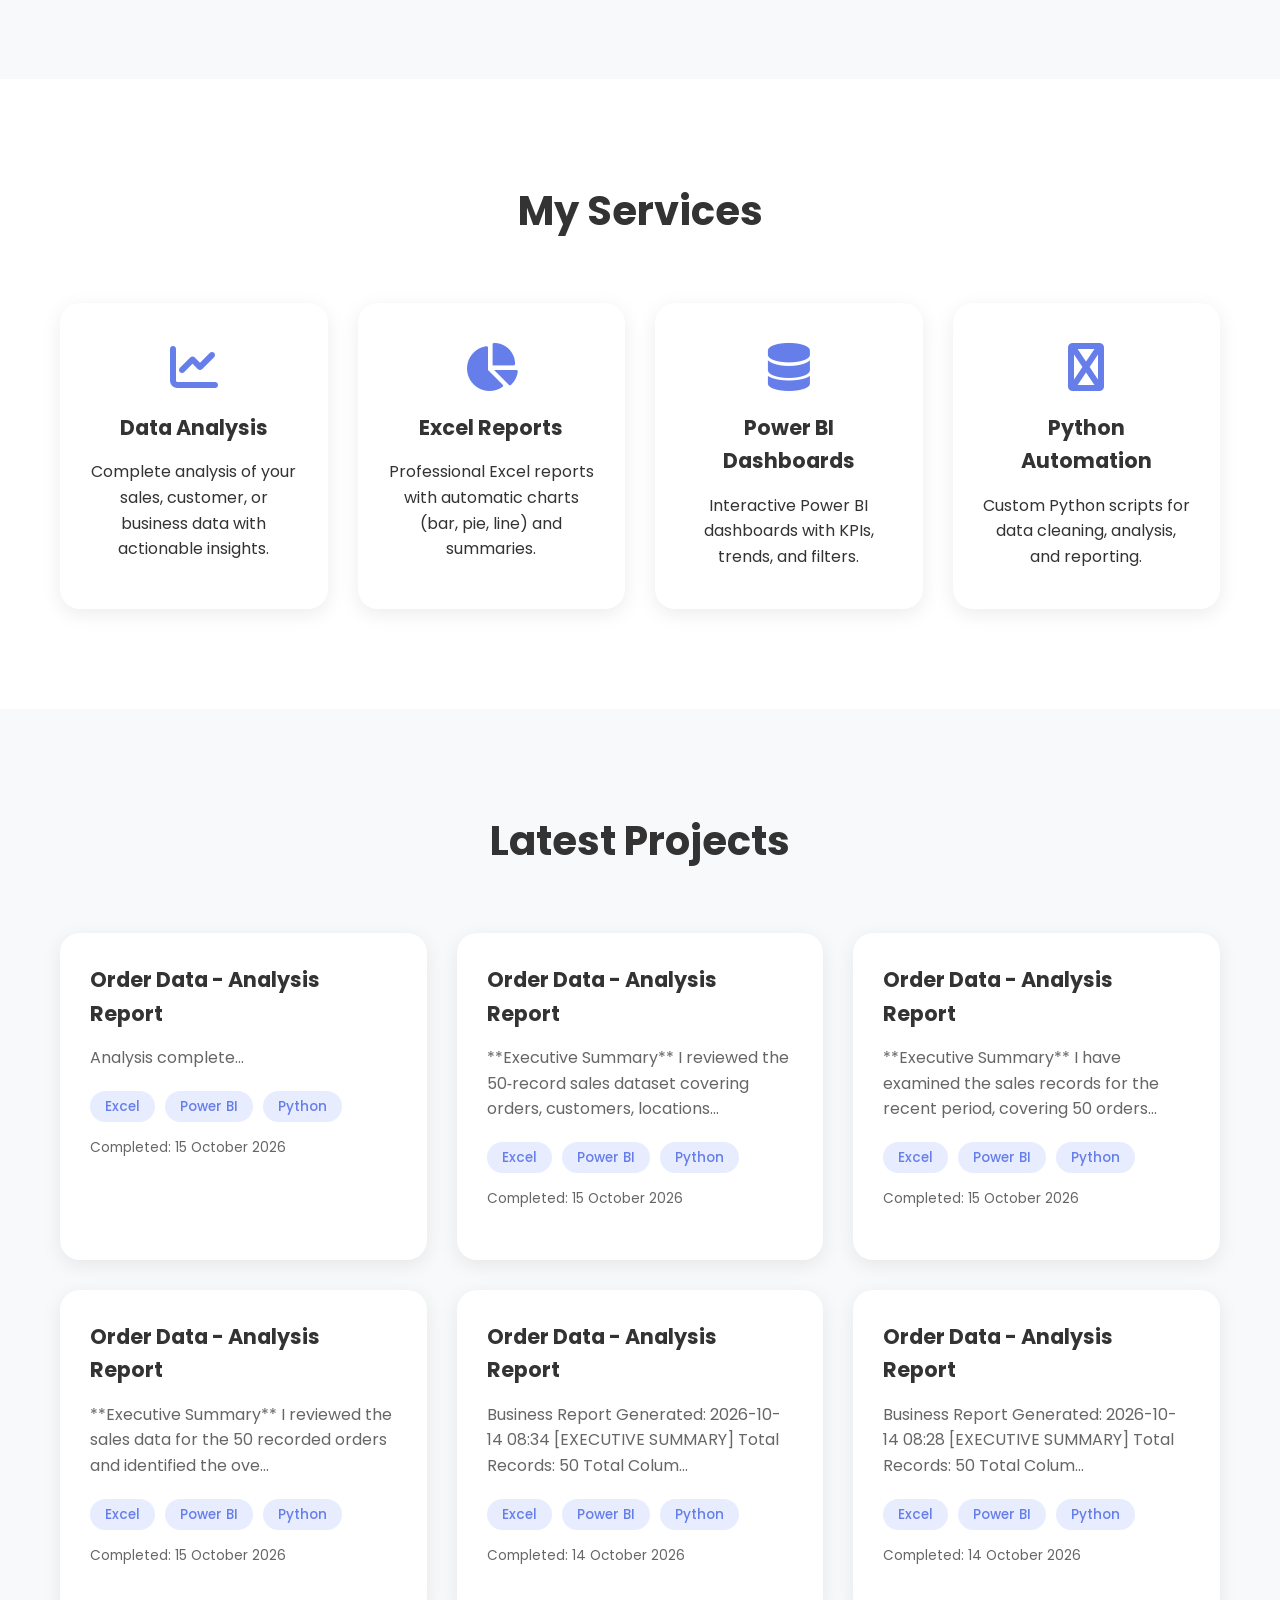
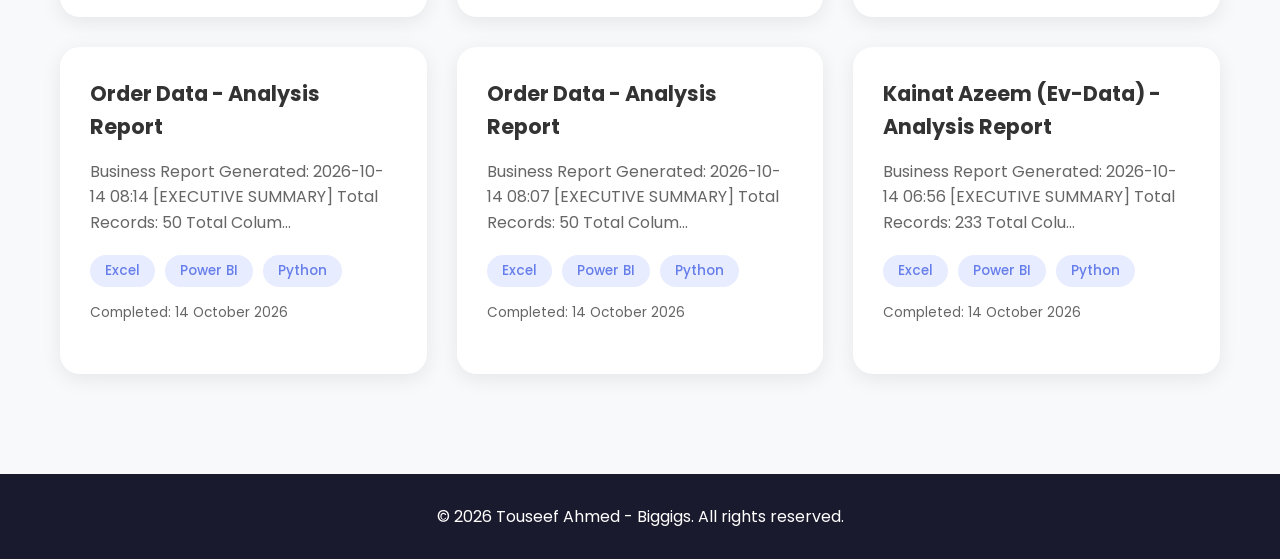
==== commit f8533c1f: "Update project: Order Data" ====
--- a/index.html
+++ b/index.html
@@ -103,6 +103,17 @@
             <div class="projects-grid" id="projects-grid">
                 <div class="project-card" data-project="Order Data">
                     <h3>Order Data - Analysis Report</h3>
+                    <p>Analysis complete...</p>
+                    <div class="project-tags">
+                        <span>Excel</span>
+                        <span>Power BI</span>
+                        <span>Python</span>
+                    </div>
+                    <p class="project-date">Completed: 15 October 2026</p>
+                </div>
+
+                <div class="project-card" data-project="Order Data">
+                    <h3>Order Data - Analysis Report</h3>
                     <p>**Executive Summary**   I reviewed the 50‑record sales dataset covering orders, customers, locations...</p>
                     <div class="project-tags">
                         <span>Excel</span>
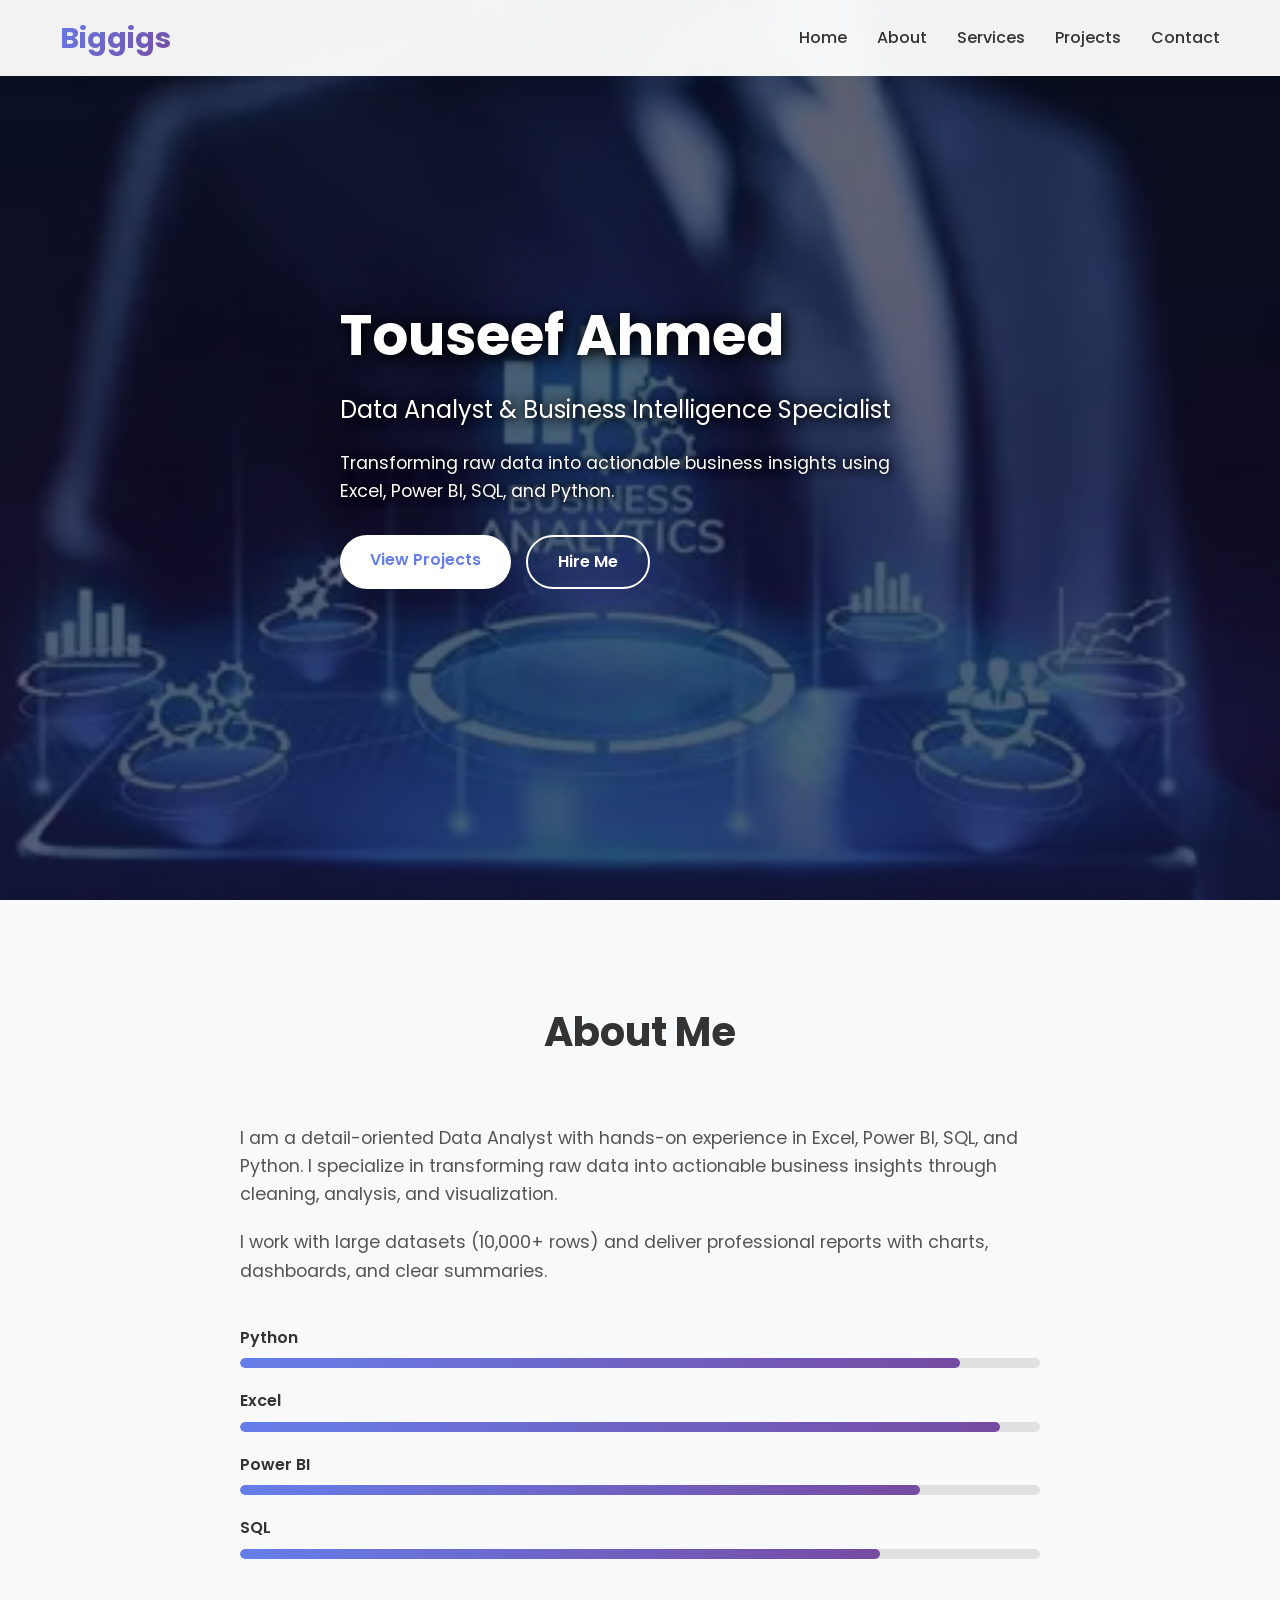
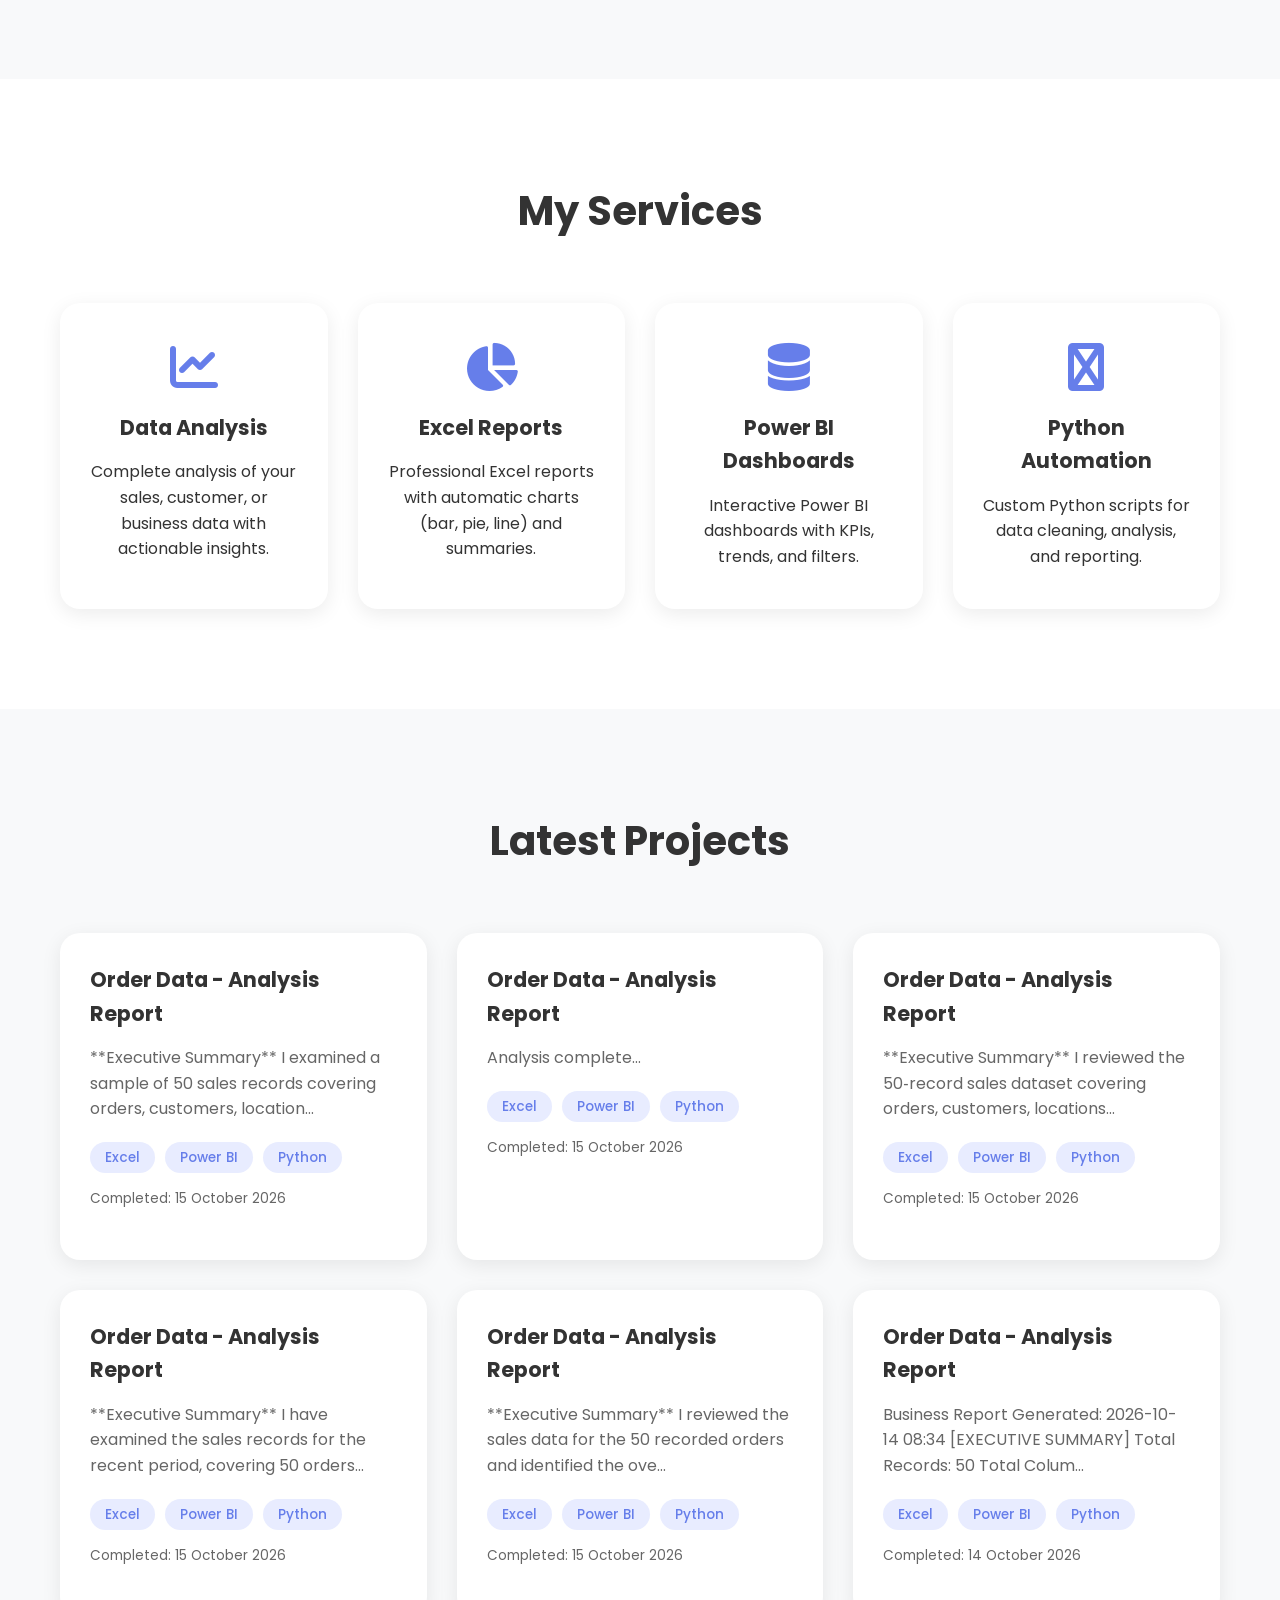
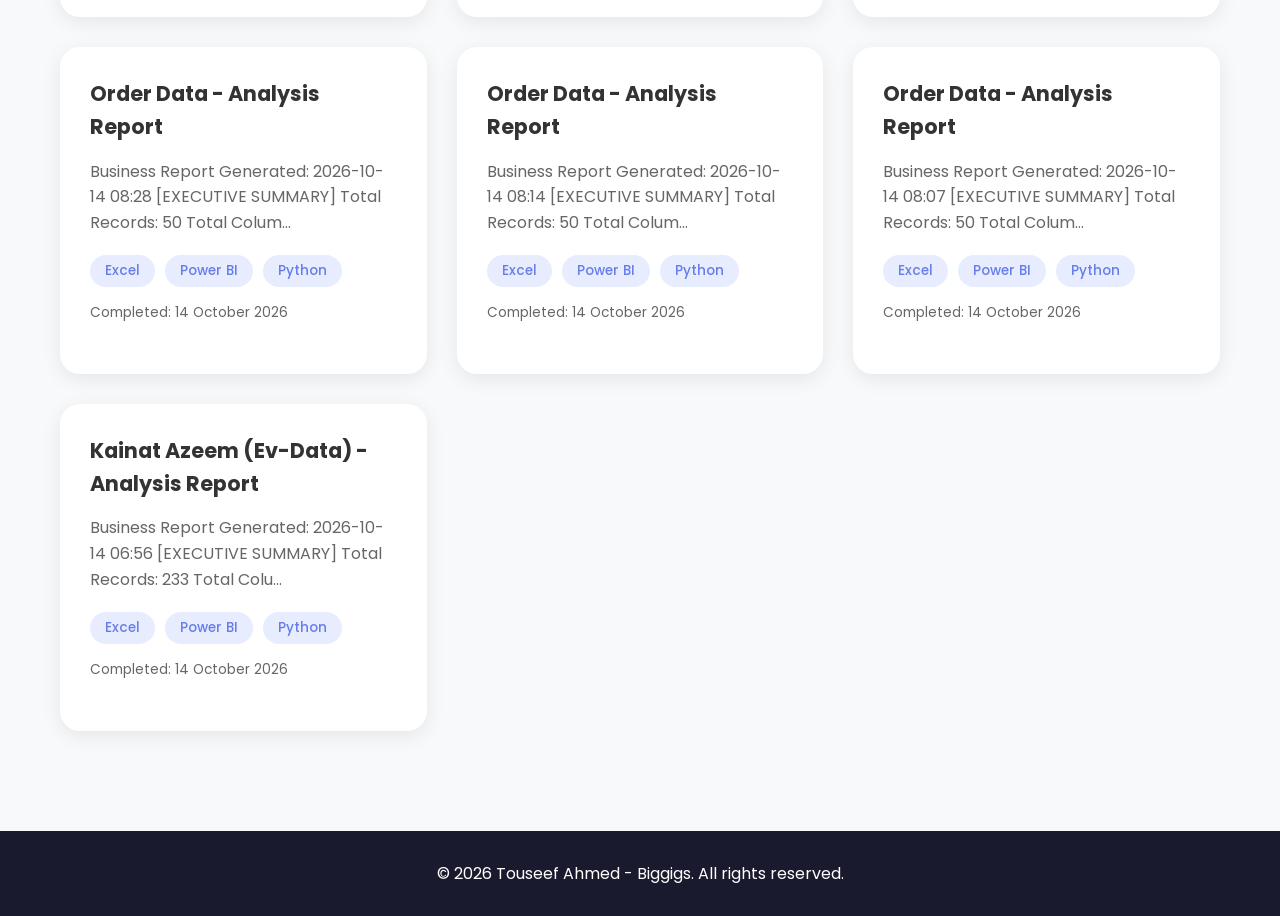
==== commit 00acd7b2: "Update project: Order Data" ====
--- a/index.html
+++ b/index.html
@@ -103,6 +103,17 @@
             <div class="projects-grid" id="projects-grid">
                 <div class="project-card" data-project="Order Data">
                     <h3>Order Data - Analysis Report</h3>
+                    <p>**Executive Summary**   I examined a sample of 50 sales records covering orders, customers, location...</p>
+                    <div class="project-tags">
+                        <span>Excel</span>
+                        <span>Power BI</span>
+                        <span>Python</span>
+                    </div>
+                    <p class="project-date">Completed: 15 October 2026</p>
+                </div>
+
+                <div class="project-card" data-project="Order Data">
+                    <h3>Order Data - Analysis Report</h3>
                     <p>Analysis complete...</p>
                     <div class="project-tags">
                         <span>Excel</span>
